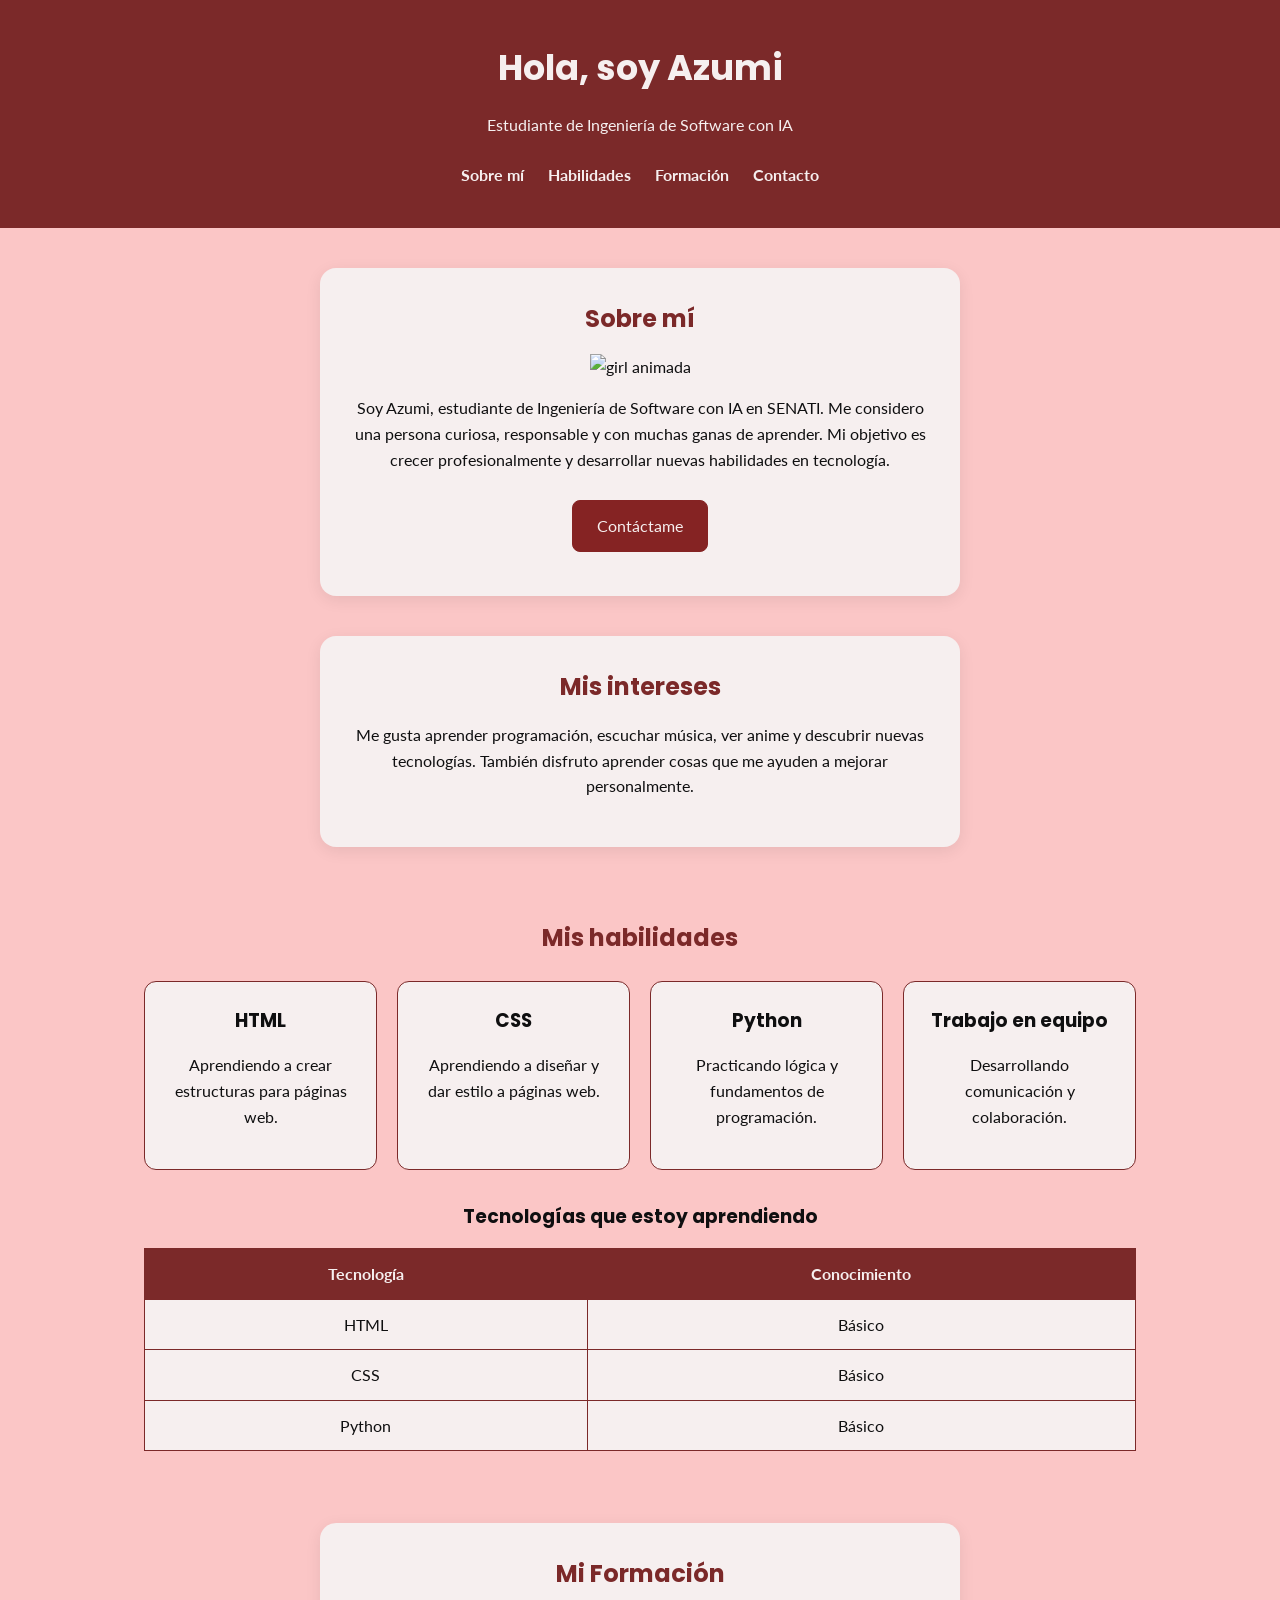
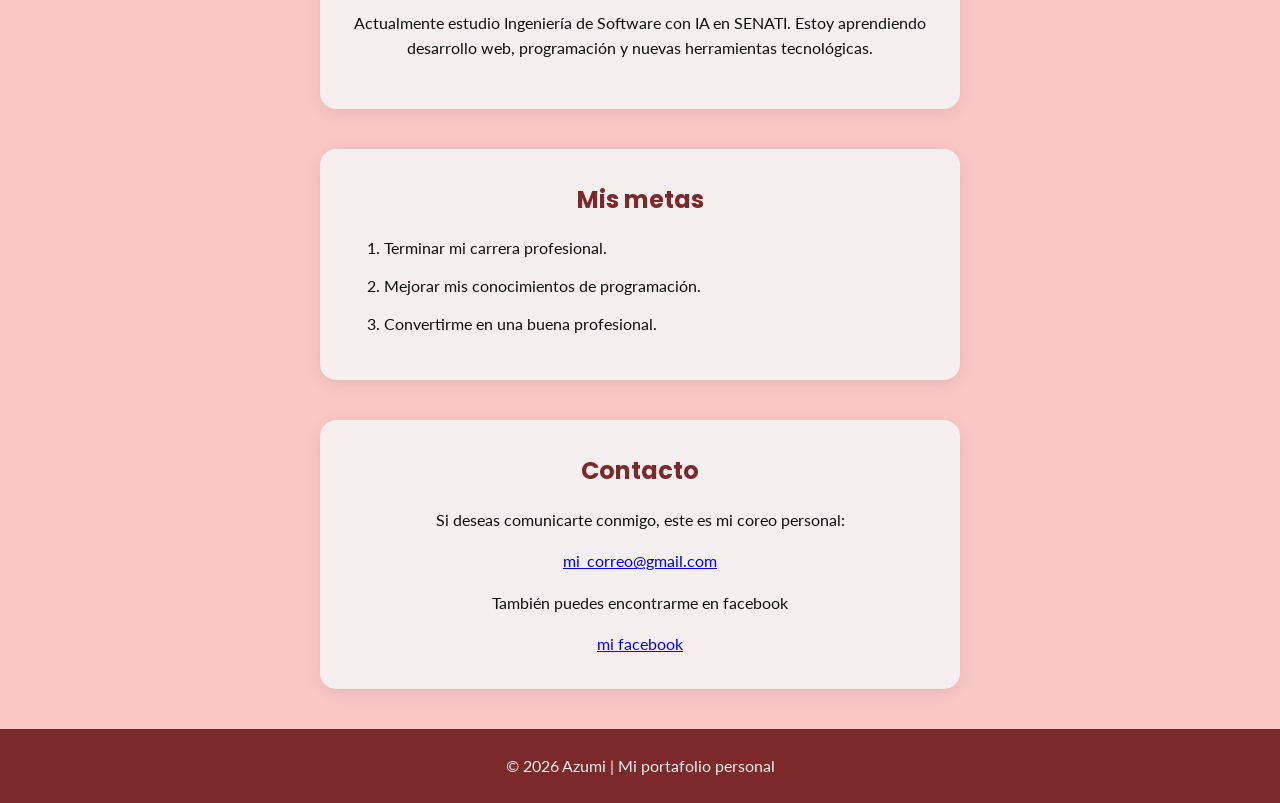
==== index.html @ a6e8db1d "prueba" ====
<!DOCTYPE html>
<html lang="es">
<head>
    <meta charset="UTF-8">
    <meta name="viewport" content="width=device-width, initial-scale=1.0">
    <meta name="description" content="Portafolio personal de Azumi">
    <title>Portafolio de Azumi</title>

    <link rel="preconnect" href="https://fonts.googleapis.com">
    <link rel="preconnect" href="https://fonts.gstatic.com" crossorigin>
    <link href="https://fonts.googleapis.com/css2?family=Poppins:wght@400;500;600;700&family=Lato:wght@400;700&display=swap" rel="stylesheet">

    <link rel="stylesheet" href="estilo.css">
</head>

<body>

    <header class="cabecera">
        <h1>Hola, soy Azumi</h1>
        <p>Estudiante de Ingeniería de Software con IA</p>

        <nav class="menu">
            <a href="#sobre-mi">Sobre mí</a>
            <a href="#habilidades">Habilidades</a>
            <a href="#formacion">Formación</a>
            <a href="#contacto">Contacto</a>
        </nav>
    </header>

    <main>

        <section class="tarjeta" id="sobre-mi">
            <h2>Sobre mí</h2>

            <img class="imagen representativa" src="https://stickershop.line-scdn.net/stickershop/v1/product/1410410/LINEStorePC/main.png?v=1" alt="girl animada">

            <p>
                Soy Azumi, estudiante de Ingeniería de Software con IA
                en SENATI. Me considero una persona curiosa,
                responsable y con muchas ganas de aprender.
                Mi objetivo es crecer profesionalmente y desarrollar
                nuevas habilidades en tecnología.
            </p>

            <a class="boton" href="#contacto">Contáctame</a>
        </section>

        <section class="tarjeta">
            <h2>Mis intereses</h2>

            <p>
                Me gusta aprender programación, escuchar música,
                ver anime y descubrir nuevas tecnologías.
                También disfruto aprender cosas que me ayuden
                a mejorar personalmente.
            </p>
        </section>

        <section class="seccion" id="habilidades">
            <h2>Mis habilidades</h2>

            <div class="contenedor-tarjetas">

                <article class="tarjeta-servicio">
                    <h3>HTML</h3>
                    <p>Aprendiendo a crear estructuras para páginas web.</p>
                </article>

                <article class="tarjeta-servicio">
                    <h3>CSS</h3>
                    <p>Aprendiendo a diseñar y dar estilo a páginas web.</p>
                </article>

                <article class="tarjeta-servicio">
                    <h3>Python</h3>
                    <p>Practicando lógica y fundamentos de programación.</p>
                </article>

                <article class="tarjeta-servicio">
                    <h3>Trabajo en equipo</h3>
                    <p>Desarrollando comunicación y colaboración.</p>
                </article>

            </div>

            <h3 class="subtitulo">Tecnologías que estoy aprendiendo</h3>

            <table>
                <thead>
                    <tr>
                        <th>Tecnología</th>
                        <th>Conocimiento</th>
                    </tr>
                </thead>
                <tbody>
                    <tr>
                        <td>HTML</td>
                        <td>Básico</td>
                    </tr>
                    <tr>
                        <td>CSS</td>
                        <td>Básico</td>
                    </tr>
                    <tr>
                        <td>Python</td>
                        <td>Básico</td>
                    </tr>
                </tbody>
            </table>
        </section>

        <section class="tarjeta" id="formacion">
            <h2>Mi Formación</h2>

            <p>
                Actualmente estudio Ingeniería de Software con IA
                en SENATI. Estoy aprendiendo desarrollo web,
                programación y nuevas herramientas tecnológicas.
            </p>
        </section>

        <section class="tarjeta" id="metas">
            <h2>Mis metas</h2>

            <ol>
                <li>Terminar mi carrera profesional.</li>
                <li>Mejorar mis conocimientos de programación.</li>
                <li>Convertirme en una buena profesional.</li>
            </ol>
        </section>

        <section class="tarjeta" id="contacto">
            <h2>Contacto</h2>

            <p>Si deseas comunicarte conmigo, este es mi coreo personal:</p>

             <a href="mailto:azumimalquitamayo2@gmail.com">mi_correo@gmail.com

              </a> 
             <p>También puedes encontrarme en facebook</p>

              <a href="https://www.facebook.com/">mi facebook
    
             </a>

        </section>

    </main>

    <footer class="pie">
        <p>© 2026 Azumi | Mi portafolio personal</p>
    </footer>

</body>
</html>
---- estilo.css ----
/* 1. VARIABLES DE COLORES */

/*
   :root permite guardar valores que podemos reutilizar
   en diferentes partes de nuestro CSS.

   --nombre: valor;
   Para utilizar una variable escribimos var(--nombre).
*/

:root {
    --primario: #7b2929;  /* Color principal: gris oscuro */
    --fondo: #fbc6c6;     /* Color de fondo de la página */
    --texto: #0f0f10;     /* Color de los textos */
    --acento: #852323;    /* Color para destacar elementos */
    --superficie: #f6efef; /* Color blanco de las tarjetas */
}


/* 2. REINICIO Y ESTILOS GENERALES*/

/*
   El asterisco (*) selecciona TODOS los elementos.

   box-sizing: border-box:
   Hace que el padding y el borde estén incluidos
   dentro del tamaño total del elemento.

   margin: 0:
   Elimina los márgenes que vienen por defecto.

   padding: 0:
   Elimina los espacios internos que vienen por defecto.
*/

* {
    box-sizing: border-box;
    margin: 0;
    padding: 0;
}


/* Configuración general de la página */

html {
    scroll-behavior: smooth;
    /* Hace que el desplazamiento entre secciones sea suave */
}

body {
    font-family: 'Lato', sans-serif;
    /* Tipo de letra principal */

    background-color: var(--fondo);
    /* Utilizamos nuestra variable de fondo */

    color: var(--texto);
    /* Color general de los textos */

    font-size: 1rem;
    /* Tamaño de letra base */

    line-height: 1.6;
    /* Espacio entre las líneas de texto */
}


/* Configuración de los títulos */

h1, h2, h3 {
    font-family: 'Poppins', sans-serif;
    /* Aplicamos otra tipografía a los títulos */
}

h2 {
    color: var(--primario);
    margin-bottom: 1rem;
    /* Separamos el título del contenido inferior */
}

p {
    margin: 1rem 0;
    /* Espacio arriba y abajo de cada párrafo */
}


/* 3. CABECERA Y MENÚ DE NAVEGACIÓN */

/*
   .cabecera selecciona los elementos que tengan
   class="cabecera".

   El punto (.) indica que estamos seleccionando
   una clase.
*/

.cabecera {
    background-color: var(--primario);
    /* Fondo oscuro */

    color: var(--superficie);
    /* Letras blancas */

    padding: 2.5rem 1.5rem;
    /* Espacio interno: arriba/abajo y lados */

    text-align: center;
    /* Centra el texto */
}

.cabecera h1 {
    font-size: 2.2rem;
    /* Aumenta el tamaño del título principal */
}


/* Menú de navegación */

.menu {
    display: flex;
    /* Activa Flexbox para organizar los enlaces */

    justify-content: center;
    /* Centra los elementos horizontalmente */

    flex-wrap: wrap;
    /* Permite que los enlaces bajen de línea
       si no hay suficiente espacio */

    gap: 1.5rem;
    /* Espacio entre los enlaces */

    margin-top: 1.5rem;
    /* Separación respecto al título */
}

.menu a {
    color: var(--superficie);
    /* Color blanco para los enlaces */

    text-decoration: none;
    /* Quita el subrayado */

    font-weight: 700;
    /* Hace que la letra sea más gruesa */

    transition: color 0.3s ease;
    /* Suaviza el cambio de color */
}


/* :hover se activa cuando colocamos el cursor
   encima de un elemento */

.menu a:hover {
    color: #F2A6B0;
    /* El enlace cambia a un tono rosado */
}


/* 4. TARJETAS Y SECCIONES */

/*
   max-width: limita el ancho máximo.
   margin: auto: centra horizontalmente.
   padding: crea espacio interno.
   border-radius: redondea las esquinas.
*/

.tarjeta {
    max-width: 40rem;
    margin: 2.5rem auto;
    padding: 2rem;

    background-color: var(--superficie);

    border-radius: 1rem;

    text-align: center;

    box-shadow: 0 0.25rem 1rem rgba(0, 0, 0, 0.08);
    /* Agrega una sombra suave */
}


/* Sección que contiene las habilidades */

.seccion {
    max-width: 65rem;
    margin: 3rem auto;
    padding: 1.5rem;
    text-align: center;
}


/* Fotografía personal */

.foto {
    width: 12.5rem;
    /* Ancho de la imagen */

    height: 12.5rem;
    /* Alto de la imagen */

    border-radius: 50%;
    /* Convierte la imagen en un círculo */

    border: 0.25rem solid var(--acento);
    /* Borde de color vino */

    object-fit: cover;
    /* Evita que la imagen se deforme */

    transition: transform 0.4s ease;
    /* Prepara una animación suave */
}


/* Efecto al colocar el cursor sobre la fotografía */

.foto:hover {
    transform: scale(1.05);
    /* Aumenta ligeramente el tamaño: 1.05 = 105% */
}


/* 5. TARJETAS DE HABILIDADES */

/* Contenedor de las cuatro tarjetas */

.contenedor-tarjetas {
    display: flex;
    /* Coloca las tarjetas usando Flexbox */

    justify-content: center;
    /* Centra las tarjetas */

    flex-wrap: wrap;
    /* Permite que se acomoden en varias filas */

    gap: 1.25rem;
    /* Espacio entre las tarjetas */

    margin-top: 1.5rem;
}


/* Diseño individual de cada tarjeta */

.tarjeta-servicio {
    flex: 1 1 13rem;
    /* Permite que las tarjetas crezcan y se adapten */

    padding: 1.5rem;

    background-color: var(--superficie);

    border: 0.1rem solid var(--primario);
    /* Agrega un borde oscuro */

    border-radius: 0.75rem;
    /* Redondea las esquinas */

    transition: transform 0.3s ease, box-shadow 0.3s ease;
    /* Anima el movimiento y la sombra */
}


/* Efecto cuando pasamos el cursor sobre una tarjeta */

.tarjeta-servicio:hover {
    transform: translateY(-0.4rem);
    /* Mueve la tarjeta un poco hacia arriba */

    box-shadow: 0 0.4rem 1rem rgba(0, 0, 0, 0.12);
    /* Aumenta la sombra */
}


/* Subtítulo de las habilidades */

.subtitulo {
    margin: 2rem 0 1rem;
}


/* 6. TABLA Y LISTA DE METAS */


/* Tabla de tecnologías */

table {
    width: 100%;
    /* Ocupa todo el ancho disponible */

    margin-top: 1rem;

    border-collapse: collapse;
    /* Une los bordes de las celdas */

    background-color: var(--superficie);
}


/* Celdas y encabezados */

th, td {
    padding: 0.75rem;
    /* Espacio interno */

    border: 0.1rem solid var(--primario);
    /* Bordes de las celdas */

    text-align: center;
    /* Centra el contenido */
}


/* Encabezado de la tabla */

th {
    background-color: var(--primario);
    color: var(--superficie);
}


/* Lista ordenada de metas */

ol {
    text-align: left;
    /* Alinea el texto a la izquierda */

    padding-left: 2rem;
    /* Separa los números del borde */
}

ol li {
    margin: 0.75rem 0;
    /* Separa cada meta */
}


/* 7. BOTONES Y FORMULARIO */


/* Diseño general de los botones */

.boton {
    display: inline-block;
    /* Permite aplicar dimensiones y espacios */

    padding: 0.75rem 1.5rem;

    margin: 0.75rem;

    border: 0.1rem solid var(--acento);

    border-radius: 0.5rem;

    background-color: var(--acento);

    color: var(--superficie);

    text-decoration: none;
    /* Quita el subrayado de los enlaces */

    font: inherit;
    /* Hereda el tipo y tamaño de letra */

    cursor: pointer;
    /* Cambia el cursor a una mano */

    transition: background-color 0.3s ease;
    /* Suaviza el cambio de fondo */
}


/* Efecto al pasar el cursor por el botón */

.boton:hover {
    background-color: var(--primario);
}


/* Organización del formulario */

form {
    display: flex;
    /* Activa Flexbox */

    flex-direction: column;
    /* Coloca los campos uno debajo de otro */

    gap: 0.75rem;
    /* Espacio entre los campos */

    text-align: left;
}


/* Campos para escribir y seleccionar */

input, select {
    width: 100%;
    /* Ocupan todo el ancho del formulario */

    padding: 0.75rem;

    border: 0.1rem solid var(--primario);

    border-radius: 0.4rem;

    font: inherit;
}


/*8. PIE DE PÁGINA*/

.pie {
    background-color: var(--primario);

    color: var(--superficie);

    text-align: center;

    padding: 1.5rem;
}

.pie p {
    margin: 0;
    /* Quitamos el margen del párrafo */
}


/* 9. ADAPTACIÓN PARA CELULARES */

/*
   @media permite cambiar los estilos según
   el tamaño de la pantalla.

   max-width: 40rem significa que estos estilos
   se aplican cuando la pantalla mide 40rem o menos.
*/

@media (max-width: 40rem) {

    .tarjeta {
        margin: 1.5rem 1rem;
        /* Reducimos los márgenes en pantallas pequeñas */
    }

    .menu {
        gap: 0.75rem;
        /* Acercamos los enlaces del menú */
    }

    .cabecera h1 {
        font-size: 1.7rem;
        /* Reducimos el título para celulares */
    }
}
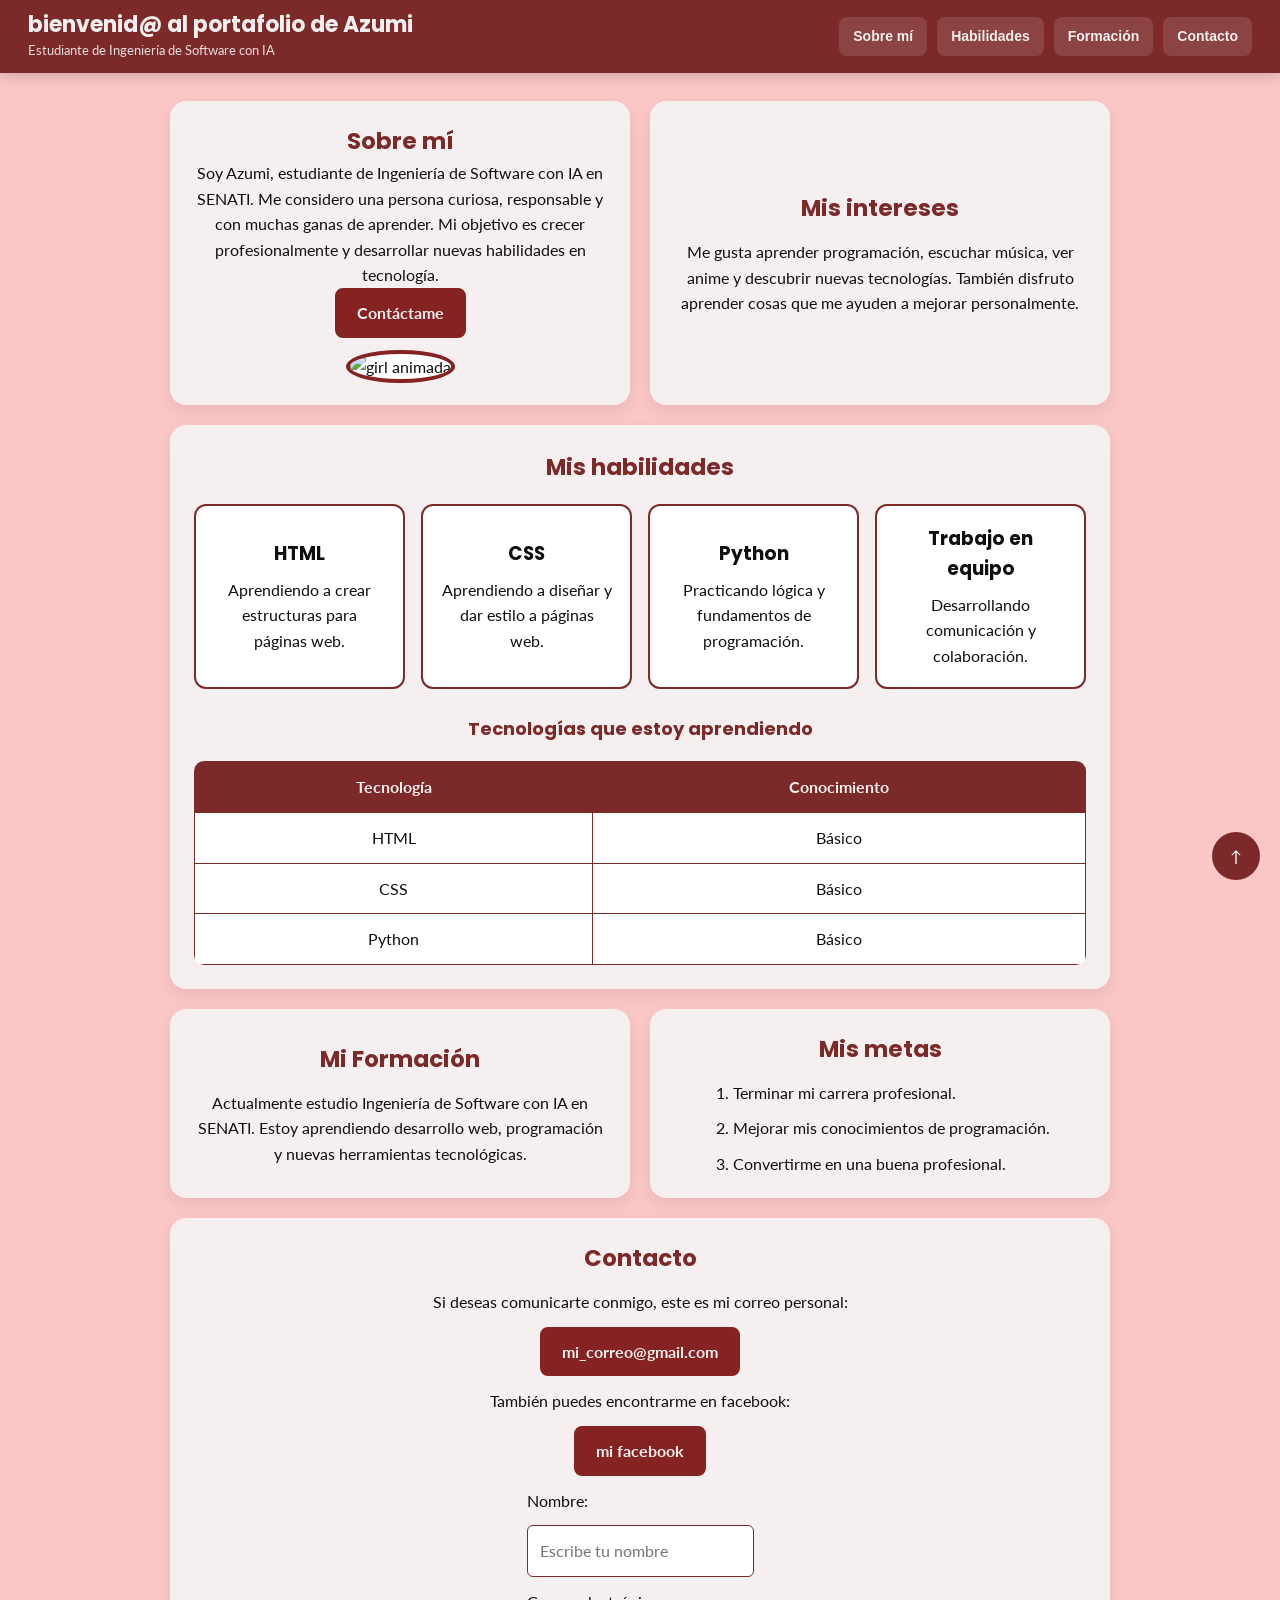
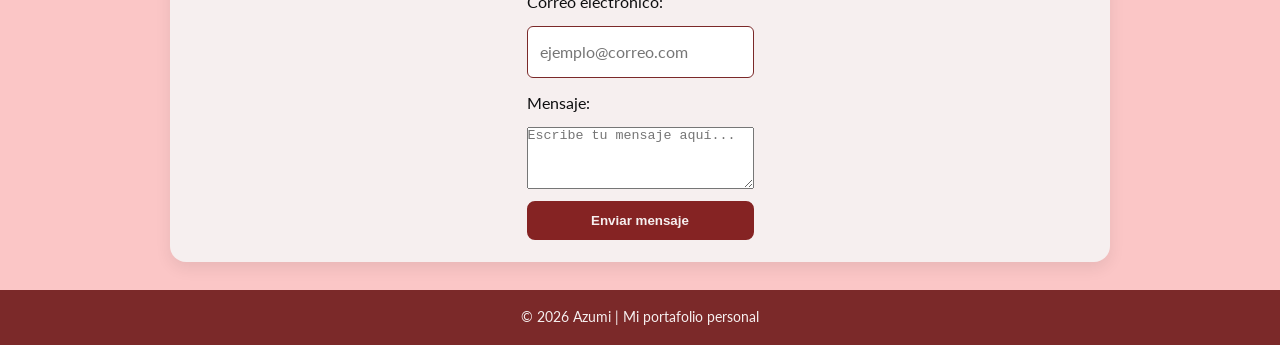
==== commit 99e151f3: "mejora en html" ====
--- a/index.html
+++ b/index.html
@@ -17,7 +17,7 @@
 <body>
 
     <header class="cabecera">
-        <h1>Hola, soy Azumi</h1>
+        <h1>bienvenid@ al portafolio de Azumi</h1>
         <p>Estudiante de Ingeniería de Software con IA</p>
 
         <nav class="menu">
@@ -30,21 +30,24 @@
 
     <main>
 
-        <section class="tarjeta" id="sobre-mi">
-            <h2>Sobre mí</h2>
+        <section class="tarjeta hero-sobre-mi" id="sobre-mi">
+            <div class="hero-texto">
+                <h2>Sobre mí</h2>
+                <p>
+                    Soy Azumi, estudiante de Ingeniería de Software con IA
+                    en SENATI. Me considero una persona curiosa,
+                    responsable y con muchas ganas de aprender.
+                    Mi objetivo es crecer profesionalmente y desarrollar
+                    nuevas habilidades en tecnología.
+                </p>
+                <a class="boton" href="#contacto">Contáctame</a>
+            </div>
 
-            <img class="imagen representativa" src="https://stickershop.line-scdn.net/stickershop/v1/product/1410410/LINEStorePC/main.png?v=1" alt="girl animada">
+            <div class="hero-imagen">
+                <img class="imagen representativa" src="https://stickershop.line-scdn.net/stickershop/v1/product/1410410/LINEStorePC/main.png?v=1" alt="girl animada">
+            </div>
+        </section>
 
-            <p>
-                Soy Azumi, estudiante de Ingeniería de Software con IA
-                en SENATI. Me considero una persona curiosa,
-                responsable y con muchas ganas de aprender.
-                Mi objetivo es crecer profesionalmente y desarrollar
-                nuevas habilidades en tecnología.
-            </p>
-
-            <a class="boton" href="#contacto">Contáctame</a>
-        </section>
 
         <section class="tarjeta">
             <h2>Mis intereses</h2>
@@ -133,17 +136,24 @@
         <section class="tarjeta" id="contacto">
             <h2>Contacto</h2>
 
-            <p>Si deseas comunicarte conmigo, este es mi coreo personal:</p>
+            <p>Si deseas comunicarte conmigo, este es mi correo personal:</p>
+            <a class="enlace-contacto" href="mailto:azumimalquitamayo2@gmail.com">mi_correo@gmail.com</a>
 
-             <a href="mailto:azumimalquitamayo2@gmail.com">mi_correo@gmail.com
+            <p>También puedes encontrarme en facebook:</p>
+            <a class="enlace-contacto" href="https://www.facebook.com/">mi facebook</a>
 
-              </a> 
-             <p>También puedes encontrarme en facebook</p>
+            <form action="#" method="post">
+                <label for="nombre">Nombre:</label>
+                <input type="text" id="nombre" name="nombre" placeholder="Escribe tu nombre" required>
 
-              <a href="https://www.facebook.com/">mi facebook
-    
-             </a>
+                <label for="correo">Correo electrónico:</label>
+                <input type="email" id="correo" name="correo" placeholder="ejemplo@correo.com" required>
 
+                <label for="mensaje">Mensaje:</label>
+                <textarea id="mensaje" name="mensaje" rows="4" placeholder="Escribe tu mensaje aquí..." required></textarea>
+
+                <button class="boton" type="submit">Enviar mensaje</button>
+            </form>
         </section>
 
     </main>
@@ -151,6 +161,7 @@
     <footer class="pie">
         <p>© 2026 Azumi | Mi portafolio personal</p>
     </footer>
+<a href="#" class="volver-arriba" aria-label="Volver arriba">↑</a>
 
 </body>
 </html>
--- a/estilo.css
+++ b/estilo.css
@@ -1,462 +1,356 @@
-
-/* 1. VARIABLES DE COLORES */
-
-/*
-   :root permite guardar valores que podemos reutilizar
-   en diferentes partes de nuestro CSS.
-
-   --nombre: valor;
-   Para utilizar una variable escribimos var(--nombre).
-*/
-
+/* 1. VARIABLES DE COLOR */
+/* Guardamos la paleta de colores en :root para reutilizarlos con var() */
 :root {
-    --primario: #7b2929;  /* Color principal: gris oscuro */
-    --fondo: #fbc6c6;     /* Color de fondo de la página */
-    --texto: #0f0f10;     /* Color de los textos */
-    --acento: #852323;    /* Color para destacar elementos */
-    --superficie: #f6efef; /* Color blanco de las tarjetas */
-}
-
-
-/* 2. REINICIO Y ESTILOS GENERALES*/
-
-/*
-   El asterisco (*) selecciona TODOS los elementos.
-
-   box-sizing: border-box:
-   Hace que el padding y el borde estén incluidos
-   dentro del tamaño total del elemento.
-
-   margin: 0:
-   Elimina los márgenes que vienen por defecto.
-
-   padding: 0:
-   Elimina los espacios internos que vienen por defecto.
-*/
-
+    --primario: #7b2929;   /* Color vino oscuro para cabecera, títulos y bordes */
+    --fondo: #fbc6c6;      /* Color rosado suave para el fondo de la página */
+    --texto: #0f0f10;      /* Color oscuro para que el texto sea fácil de leer */
+    --acento: #852323;     /* Color para destacar botones y bordes de imagen */
+    --superficie: #f6efef; /* Color claro para el fondo de las tarjetas */
+    --hover: #f2a6b0;      /* Color rosado claro al pasar el cursor en el menú */
+}
+
+
+/* 2. REINICIO Y ESTILOS GENERALES */
+/* Quitamos márgenes por defecto y hacemos que el padding no agrande las cajas */
 * {
     box-sizing: border-box;
     margin: 0;
     padding: 0;
 }
 
-
-/* Configuración general de la página */
-
+/* Desplazamiento suave cuando hacemos clic en los botones del menú */
 html {
     scroll-behavior: smooth;
-    /* Hace que el desplazamiento entre secciones sea suave */
-}
-
+}
+
+/* Usamos Flexbox en columna para organizar toda la página de arriba a abajo */
 body {
+    display: flex;
+    flex-direction: column;
+    min-height: 100vh;
     font-family: 'Lato', sans-serif;
-    /* Tipo de letra principal */
-
     background-color: var(--fondo);
-    /* Utilizamos nuestra variable de fondo */
-
     color: var(--texto);
-    /* Color general de los textos */
-
-    font-size: 1rem;
-    /* Tamaño de letra base */
-
+    font-size: 16px;
     line-height: 1.6;
-    /* Espacio entre las líneas de texto */
-}
-
-
-/* Configuración de los títulos */
-
+}
+
+/* Fuente especial para todos los títulos */
 h1, h2, h3 {
     font-family: 'Poppins', sans-serif;
-    /* Aplicamos otra tipografía a los títulos */
 }
 
 h2 {
     color: var(--primario);
-    margin-bottom: 1rem;
-    /* Separamos el título del contenido inferior */
-}
-
-p {
-    margin: 1rem 0;
-    /* Espacio arriba y abajo de cada párrafo */
+    font-size: 23px;
 }
 
 
 /* 3. CABECERA Y MENÚ DE NAVEGACIÓN */
-
-/*
-   .cabecera selecciona los elementos que tengan
-   class="cabecera".
-
-   El punto (.) indica que estamos seleccionando
-   una clase.
-*/
-
+/* Usamos CSS Grid de 2 columnas: título a la izquierda y botones a la derecha */
 .cabecera {
+    display: grid;
+    grid-template-columns: 1fr auto;
+    align-items: center;
+    column-gap: 20px;
     background-color: var(--primario);
-    /* Fondo oscuro */
-
-    color: var(--superficie);
-    /* Letras blancas */
-
-    padding: 2.5rem 1.5rem;
-    /* Espacio interno: arriba/abajo y lados */
-
+    color: var(--superficie);
+    padding: 12px 28px; /* Tamaño compacto para que no ocupe tanta pantalla */
+    position: sticky;
+    top: 0;
+    z-index: 100;
+    box-shadow: 0 4px 12px rgba(0, 0, 0, 0.15);
+}
+
+/* Título ubicado en la primera columna y primera fila */
+.cabecera h1 {
+    grid-column: 1;
+    grid-row: 1;
+    font-size: 22px;
+    line-height: 1.2;
+}
+
+/* Subtítulo debajo del título principal, en la izquierda */
+.cabecera p {
+    grid-column: 1;
+    grid-row: 2;
+    font-size: 13px;
+    margin-top: 2px;
+    opacity: 0.9;
+}
+
+/* Menú a la derecha usando Flexbox para poner los botones en fila */
+.menu {
+    grid-column: 2;
+    grid-row: 1 / 3;
+    display: flex;
+    align-items: center;
+    justify-content: flex-end;
+    flex-wrap: wrap;
+    gap: 10px;
+}
+
+/* Estilo de botón para cada enlace de la barra de navegación */
+.menu a {
+    color: var(--superficie);
+    background-color: rgba(255, 255, 255, 0.12);
+    padding: 8px 14px;
+    border-radius: 8px;
+    text-decoration: none;
+    font-size: 14px;
+    font-weight: 600;
+    transition: background-color 0.3s ease, transform 0.2s ease;
+}
+
+/* Efecto cuando pasamos el mouse por encima de los botones del menú */
+.menu a:hover {
+    background-color: var(--hover);
+    color: var(--primario);
+    transform: translateY(-2px);
+}
+
+
+/* 4. CONTENEDOR PRINCIPAL (GRID) */
+/* Organizamos las secciones en una cuadrícula (Grid) de 2 columnas iguales.
+   Así "Sobre mí" queda a la izquierda y "Mis intereses" a la derecha,
+   eliminando los espacios vacíos en la página */
+main {
+    flex: 1;
+    display: grid;
+    grid-template-columns: repeat(2, 1fr);
+    gap: 20px;
+    width: 100%;
+    max-width: 980px;
+    margin: 28px auto;
+    padding: 0 20px;
+}
+
+/* Habilidades y Contacto ocupan las 2 columnas completas (de extremo a extremo) */
+.seccion,
+#contacto {
+    grid-column: 1 / -1;
+}
+
+
+/* 5. TARJETAS Y SECCIONES (FLEXBOX) */
+/* Cada tarjeta usa Flexbox para centrar y ordenar su contenido sin dejar tanto espacio en blanco */
+.tarjeta {
+    display: flex;
+    flex-direction: column;
+    align-items: center;
+    justify-content: center;
+    gap: 12px;
+    width: 100%;
+    padding: 22px 24px;
+    background-color: var(--superficie);
+    border-radius: 16px;
     text-align: center;
-    /* Centra el texto */
-}
-
-.cabecera h1 {
-    font-size: 2.2rem;
-    /* Aumenta el tamaño del título principal */
-}
-
-
-/* Menú de navegación */
-
-.menu {
-    display: flex;
-    /* Activa Flexbox para organizar los enlaces */
-
+    box-shadow: 0 6px 16px rgba(0, 0, 0, 0.08);
+    transition: transform 0.3s ease, box-shadow 0.3s ease;
+}
+
+/* Efecto de elevación suave al pasar el cursor sobre una tarjeta */
+.tarjeta:hover {
+    transform: translateY(-4px);
+    box-shadow: 0 10px 22px rgba(0, 0, 0, 0.12);
+}
+
+/* Los párrafos ocupan todo el ancho de su tarjeta para no dejar bordes vacíos */
+.tarjeta p {
+    width: 100%;
+}
+
+/* Imagen circular de perfil con borde color vino */
+.foto,
+.imagen {
+    width: 145px;
+    height: 145px;
+    border-radius: 50%;
+    border: 4px solid var(--acento);
+    object-fit: cover;
+    background-color: #ffffff;
+    transition: transform 0.4s ease;
+}
+
+/* Efecto zoom suave al pasar el cursor sobre la imagen */
+.foto:hover,
+.imagen:hover {
+    transform: scale(1.05);
+}
+
+
+/* 6. SECCIÓN DE HABILIDADES (FLEXBOX Y GRID) */
+/* Contenedor general de la sección de habilidades */
+.seccion {
+    display: flex;
+    flex-direction: column;
+    gap: 18px;
+    padding: 24px;
+    background-color: var(--superficie);
+    border-radius: 16px;
+    text-align: center;
+    box-shadow: 0 6px 16px rgba(0, 0, 0, 0.08);
+}
+
+/* Grid adaptable que acomoda las 4 tarjetas de habilidades automáticamente en columnas */
+.contenedor-tarjetas {
+    display: grid;
+    grid-template-columns: repeat(auto-fit, minmax(190px, 1fr));
+    gap: 16px;
+}
+
+/* Diseño de cada tarjeta individual de habilidad usando Flexbox */
+.tarjeta-servicio {
+    display: flex;
+    flex-direction: column;
     justify-content: center;
-    /* Centra los elementos horizontalmente */
-
-    flex-wrap: wrap;
-    /* Permite que los enlaces bajen de línea
-       si no hay suficiente espacio */
-
-    gap: 1.5rem;
-    /* Espacio entre los enlaces */
-
-    margin-top: 1.5rem;
-    /* Separación respecto al título */
-}
-
-.menu a {
-    color: var(--superficie);
-    /* Color blanco para los enlaces */
-
-    text-decoration: none;
-    /* Quita el subrayado */
-
-    font-weight: 700;
-    /* Hace que la letra sea más gruesa */
-
-    transition: color 0.3s ease;
-    /* Suaviza el cambio de color */
-}
-
-
-/* :hover se activa cuando colocamos el cursor
-   encima de un elemento */
-
-.menu a:hover {
-    color: #F2A6B0;
-    /* El enlace cambia a un tono rosado */
-}
-
-
-/* 4. TARJETAS Y SECCIONES */
-
-/*
-   max-width: limita el ancho máximo.
-   margin: auto: centra horizontalmente.
-   padding: crea espacio interno.
-   border-radius: redondea las esquinas.
-*/
-
-.tarjeta {
-    max-width: 40rem;
-    margin: 2.5rem auto;
-    padding: 2rem;
-
-    background-color: var(--superficie);
-
-    border-radius: 1rem;
-
+    gap: 8px;
+    padding: 18px;
+    background-color: #ffffff;
+    border: 2px solid var(--primario);
+    border-radius: 12px;
+    transition: transform 0.3s ease, box-shadow 0.3s ease;
+}
+
+.tarjeta-servicio:hover {
+    transform: translateY(-4px);
+    box-shadow: 0 6px 16px rgba(0, 0, 0, 0.12);
+}
+
+/* Subtítulo antes de la tabla */
+.subtitulo {
+    margin-top: 8px;
+    font-size: 18px;
+    color: var(--primario);
+}
+
+
+/* 7. TABLA Y LISTA DE METAS */
+/* Tabla con bordes unidos y esquinas redondeadas */
+table {
+    width: 100%;
+    border-collapse: collapse;
+    background-color: #ffffff;
+    border-radius: 10px;
+    overflow: hidden;
+}
+
+/* Espaciado y bordes para las celdas de la tabla */
+th, td {
+    padding: 12px;
+    border: 1px solid var(--primario);
     text-align: center;
-
-    box-shadow: 0 0.25rem 1rem rgba(0, 0, 0, 0.08);
-    /* Agrega una sombra suave */
-}
-
-
-/* Sección que contiene las habilidades */
-
-.seccion {
-    max-width: 65rem;
-    margin: 3rem auto;
-    padding: 1.5rem;
-    text-align: center;
-}
-
-
-/* Fotografía personal */
-
-.foto {
-    width: 12.5rem;
-    /* Ancho de la imagen */
-
-    height: 12.5rem;
-    /* Alto de la imagen */
-
-    border-radius: 50%;
-    /* Convierte la imagen en un círculo */
-
-    border: 0.25rem solid var(--acento);
-    /* Borde de color vino */
-
-    object-fit: cover;
-    /* Evita que la imagen se deforme */
-
-    transition: transform 0.4s ease;
-    /* Prepara una animación suave */
-}
-
-
-/* Efecto al colocar el cursor sobre la fotografía */
-
-.foto:hover {
-    transform: scale(1.05);
-    /* Aumenta ligeramente el tamaño: 1.05 = 105% */
-}
-
-
-/* 5. TARJETAS DE HABILIDADES */
-
-/* Contenedor de las cuatro tarjetas */
-
-.contenedor-tarjetas {
-    display: flex;
-    /* Coloca las tarjetas usando Flexbox */
-
-    justify-content: center;
-    /* Centra las tarjetas */
-
-    flex-wrap: wrap;
-    /* Permite que se acomoden en varias filas */
-
-    gap: 1.25rem;
-    /* Espacio entre las tarjetas */
-
-    margin-top: 1.5rem;
-}
-
-
-/* Diseño individual de cada tarjeta */
-
-.tarjeta-servicio {
-    flex: 1 1 13rem;
-    /* Permite que las tarjetas crezcan y se adapten */
-
-    padding: 1.5rem;
-
-    background-color: var(--superficie);
-
-    border: 0.1rem solid var(--primario);
-    /* Agrega un borde oscuro */
-
-    border-radius: 0.75rem;
-    /* Redondea las esquinas */
-
-    transition: transform 0.3s ease, box-shadow 0.3s ease;
-    /* Anima el movimiento y la sombra */
-}
-
-
-/* Efecto cuando pasamos el cursor sobre una tarjeta */
-
-.tarjeta-servicio:hover {
-    transform: translateY(-0.4rem);
-    /* Mueve la tarjeta un poco hacia arriba */
-
-    box-shadow: 0 0.4rem 1rem rgba(0, 0, 0, 0.12);
-    /* Aumenta la sombra */
-}
-
-
-/* Subtítulo de las habilidades */
-
-.subtitulo {
-    margin: 2rem 0 1rem;
-}
-
-
-/* 6. TABLA Y LISTA DE METAS */
-
-
-/* Tabla de tecnologías */
-
-table {
-    width: 100%;
-    /* Ocupa todo el ancho disponible */
-
-    margin-top: 1rem;
-
-    border-collapse: collapse;
-    /* Une los bordes de las celdas */
-
-    background-color: var(--superficie);
-}
-
-
-/* Celdas y encabezados */
-
-th, td {
-    padding: 0.75rem;
-    /* Espacio interno */
-
-    border: 0.1rem solid var(--primario);
-    /* Bordes de las celdas */
-
-    text-align: center;
-    /* Centra el contenido */
-}
-
-
-/* Encabezado de la tabla */
-
+}
+
+/* Cabecera de la tabla con fondo oscuro y letra clara */
 th {
     background-color: var(--primario);
     color: var(--superficie);
 }
 
-
-/* Lista ordenada de metas */
-
+/* Lista ordenada de metas organizada en columna con Flexbox */
 ol {
+    display: flex;
+    flex-direction: column;
+    gap: 10px;
     text-align: left;
-    /* Alinea el texto a la izquierda */
-
-    padding-left: 2rem;
-    /* Separa los números del borde */
-}
-
-ol li {
-    margin: 0.75rem 0;
-    /* Separa cada meta */
-}
-
-
-/* 7. BOTONES Y FORMULARIO */
-
-
-/* Diseño general de los botones */
-
-.boton {
-    display: inline-block;
-    /* Permite aplicar dimensiones y espacios */
-
-    padding: 0.75rem 1.5rem;
-
-    margin: 0.75rem;
-
-    border: 0.1rem solid var(--acento);
-
-    border-radius: 0.5rem;
-
+    padding-left: 22px;
+}
+
+
+/* 8. BOTONES Y FORMULARIO */
+/* Botón principal y enlaces de contacto centrados con inline-flex */
+.boton,
+#contacto a {
+    display: inline-flex;
+    align-items: center;
+    justify-content: center;
+    padding: 10px 20px;
+    border: 2px solid var(--acento);
+    border-radius: 8px;
     background-color: var(--acento);
-
-    color: var(--superficie);
-
+    color: var(--superficie);
     text-decoration: none;
-    /* Quita el subrayado de los enlaces */
-
+    font-weight: 700;
+    cursor: pointer;
+    transition: background-color 0.3s ease, transform 0.2s ease;
+}
+
+.boton:hover,
+#contacto a:hover {
+    background-color: var(--primario);
+    transform: translateY(-2px);
+}
+
+/* Formulario ordenado en columna con Flexbox */
+form {
+    display: flex;
+    flex-direction: column;
+    gap: 12px;
+    text-align: left;
+}
+
+input, select {
+    width: 100%;
+    padding: 12px;
+    border: 1px solid var(--primario);
+    border-radius: 6px;
     font: inherit;
-    /* Hereda el tipo y tamaño de letra */
-
-    cursor: pointer;
-    /* Cambia el cursor a una mano */
-
-    transition: background-color 0.3s ease;
-    /* Suaviza el cambio de fondo */
-}
-
-
-/* Efecto al pasar el cursor por el botón */
-
-.boton:hover {
+}
+
+
+/* 9. PIE DE PÁGINA */
+/* Centramos el texto del footer con Flexbox */
+.pie {
+    display: flex;
+    justify-content: center;
+    align-items: center;
     background-color: var(--primario);
-}
-
-
-/* Organización del formulario */
-
-form {
-    display: flex;
-    /* Activa Flexbox */
-
-    flex-direction: column;
-    /* Coloca los campos uno debajo de otro */
-
-    gap: 0.75rem;
-    /* Espacio entre los campos */
-
-    text-align: left;
-}
-
-
-/* Campos para escribir y seleccionar */
-
-input, select {
-    width: 100%;
-    /* Ocupan todo el ancho del formulario */
-
-    padding: 0.75rem;
-
-    border: 0.1rem solid var(--primario);
-
-    border-radius: 0.4rem;
-
-    font: inherit;
-}
-
-
-/*8. PIE DE PÁGINA*/
-
-.pie {
-    background-color: var(--primario);
-
-    color: var(--superficie);
-
-    text-align: center;
-
-    padding: 1.5rem;
-}
-
-.pie p {
-    margin: 0;
-    /* Quitamos el margen del párrafo */
-}
-
-
-/* 9. ADAPTACIÓN PARA CELULARES */
-
-/*
-   @media permite cambiar los estilos según
-   el tamaño de la pantalla.
-
-   max-width: 40rem significa que estos estilos
-   se aplican cuando la pantalla mide 40rem o menos.
-*/
-
-@media (max-width: 40rem) {
-
-    .tarjeta {
-        margin: 1.5rem 1rem;
-        /* Reducimos los márgenes en pantallas pequeñas */
+    color: var(--superficie);
+    padding: 16px;
+    font-size: 14px;
+}
+
+
+/* 10. ADAPTACIÓN PARA CELULARES (RESPONSIVE) */
+/* Cuando la pantalla mide 720px o menos, pasamos las columnas a 1 sola fila */
+@media (max-width: 720px) {
+    .cabecera {
+        grid-template-columns: 1fr;
+        text-align: center;
+        padding: 14px 16px;
+        gap: 10px;
     }
 
     .menu {
-        gap: 0.75rem;
-        /* Acercamos los enlaces del menú */
+        grid-column: 1;
+        grid-row: 3;
+        justify-content: center;
+        gap: 8px;
     }
 
-    .cabecera h1 {
-        font-size: 1.7rem;
-        /* Reducimos el título para celulares */
+    main {
+        grid-template-columns: 1fr;
+        margin: 20px auto;
+        gap: 16px;
     }
-}
+
+    .tarjeta,
+    .seccion {
+        padding: 18px;
+    }
+}
+html { scroll-behavior: smooth; }
+.volver-arriba {
+position: fixed;
+right: 1.25rem;
+bottom: 1.25rem;
+width: 3rem;
+height: 3rem;
+display: grid;
+place-items: center;
+background-color: var(--primario);
+color: white;
+border-radius: 50%;
+text-decoration: none;
+}
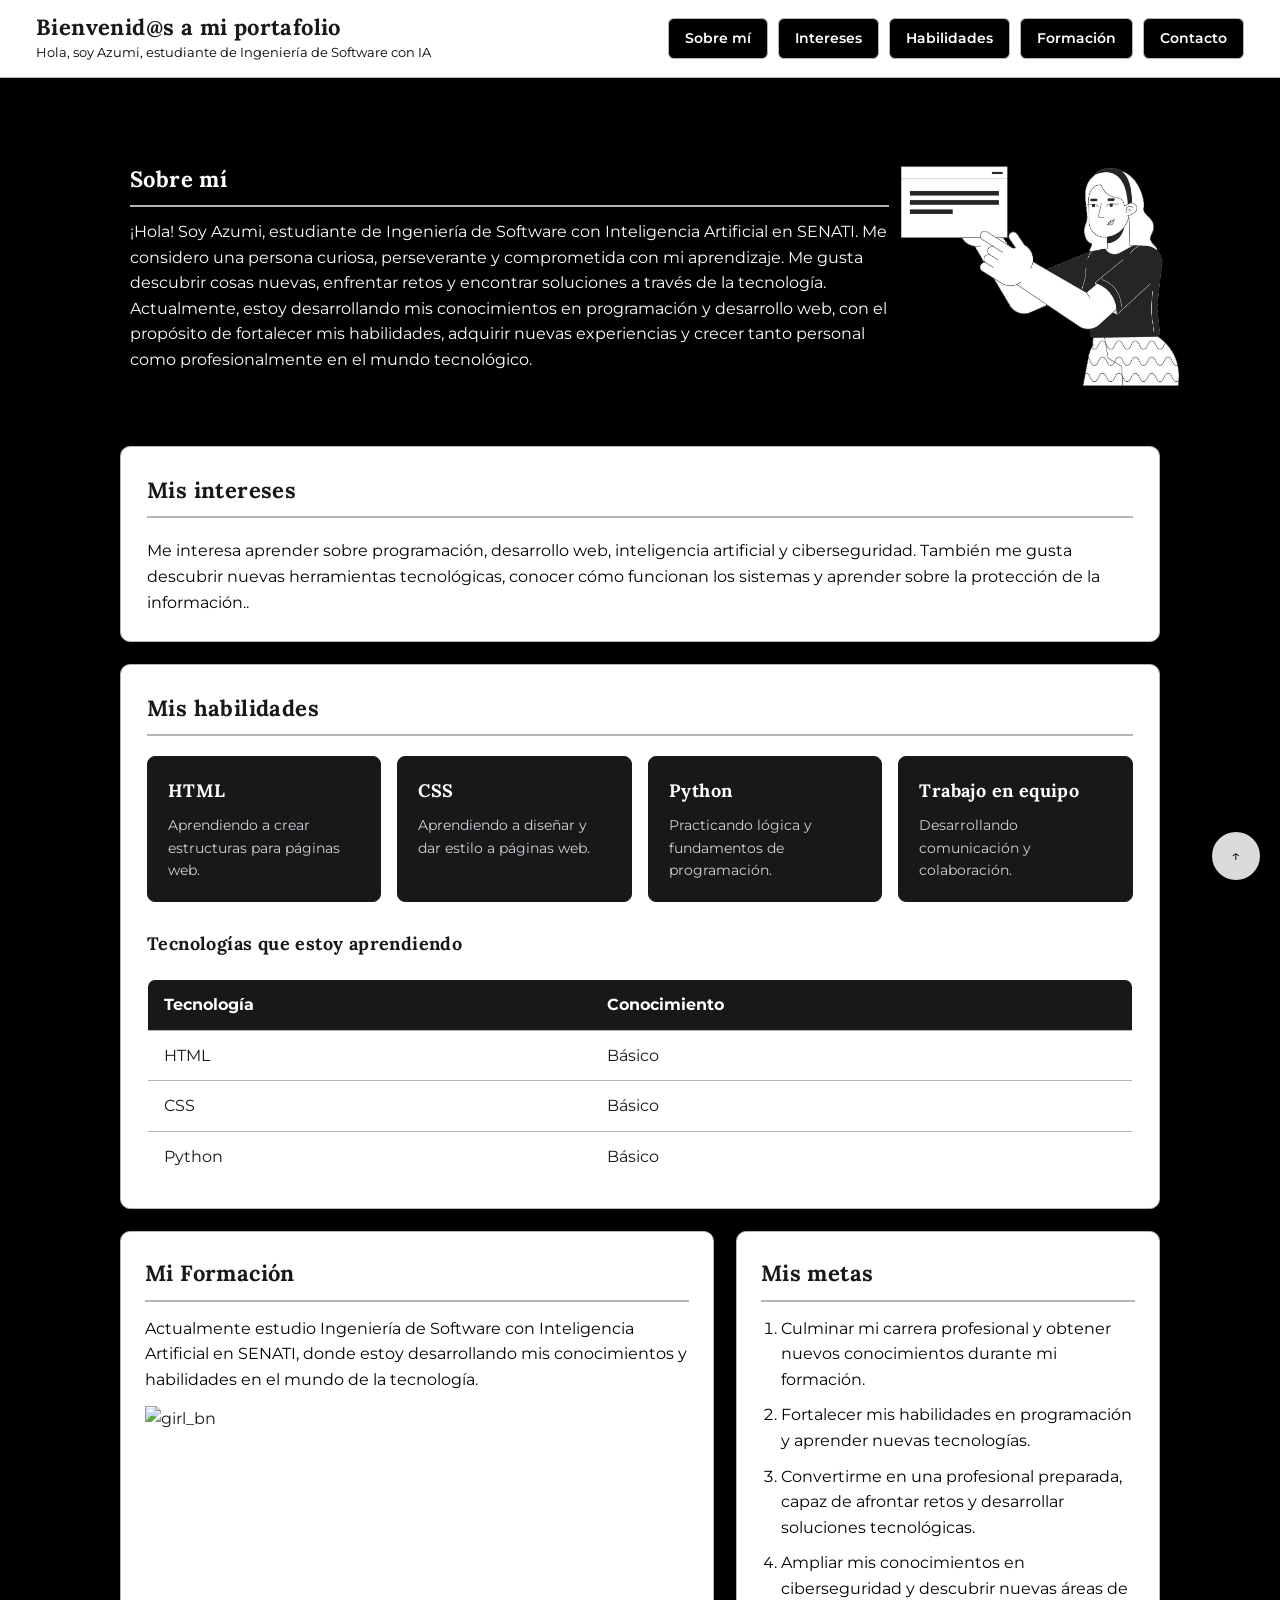
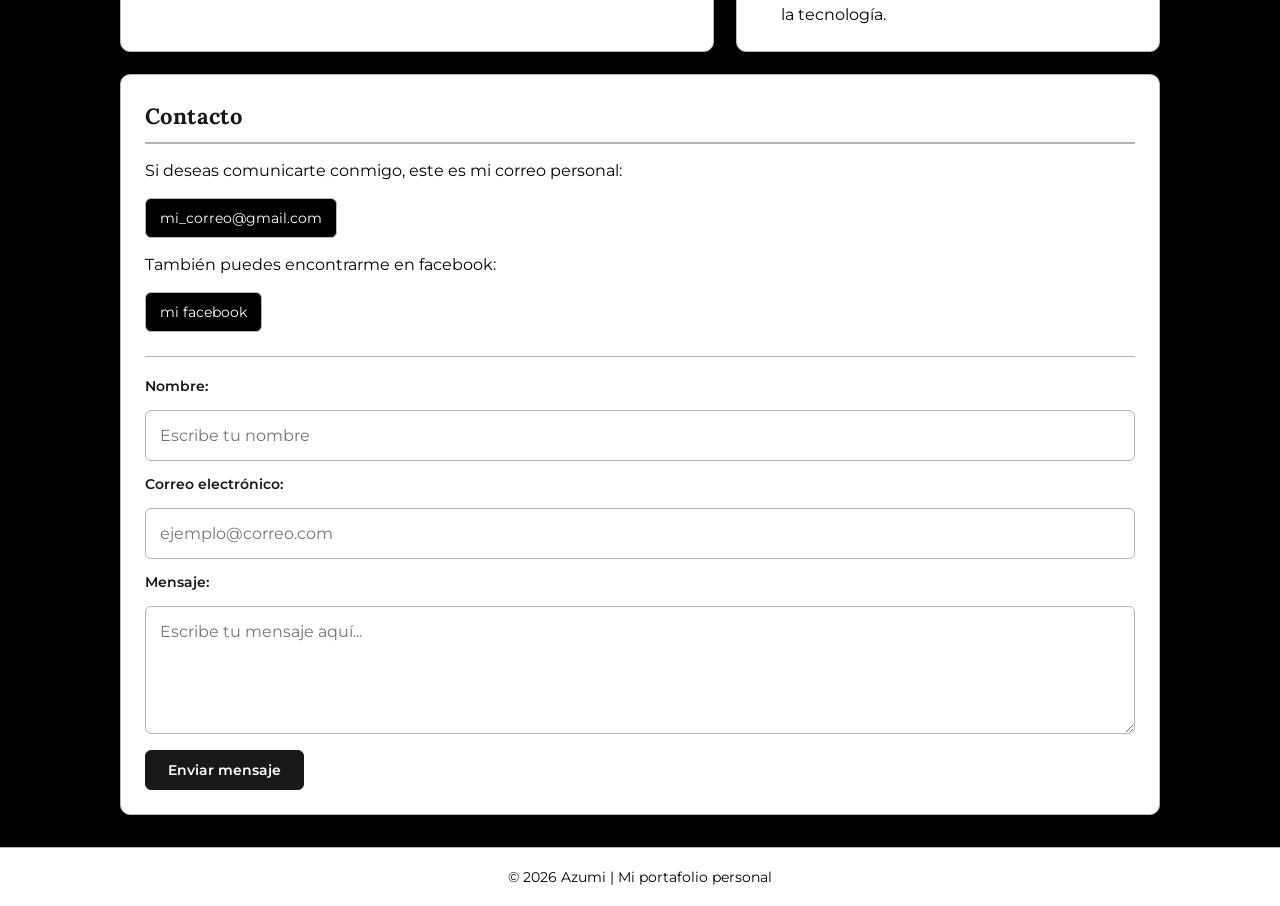
==== commit ef5370e8: "modificacion de fuente,diseño y imagenes" ====
--- a/index.html
+++ b/index.html
@@ -9,7 +9,7 @@
 
     <link rel="preconnect" href="https://fonts.googleapis.com">
     <link rel="preconnect" href="https://fonts.gstatic.com" crossorigin>
-    <link href="https://fonts.googleapis.com/css2?family=Poppins:wght@400;500;600;700&family=Lato:wght@400;700&display=swap" rel="stylesheet">
+    <link href="https://fonts.googleapis.com/css2?family=Lora:wght@400;500;600;700&family=Montserrat:wght@400;500;600;700&display=swap" rel="stylesheet">
 
     <link rel="stylesheet" href="estilo.css">
 </head>
@@ -17,11 +17,12 @@
 <body>
 
     <header class="cabecera">
-        <h1>bienvenid@ al portafolio de Azumi</h1>
-        <p>Estudiante de Ingeniería de Software con IA</p>
-
+       <h1>Bienvenid@s a mi portafolio</h1>
+       <p>Hola, soy Azumi,
+       estudiante de Ingeniería de Software con IA</p>
         <nav class="menu">
             <a href="#sobre-mi">Sobre mí</a>
+            <a href="#intereses">Intereses</a>
             <a href="#habilidades">Habilidades</a>
             <a href="#formacion">Formación</a>
             <a href="#contacto">Contacto</a>
@@ -30,36 +31,30 @@
 
     <main>
 
-        <section class="tarjeta hero-sobre-mi" id="sobre-mi">
-            <div class="hero-texto">
-                <h2>Sobre mí</h2>
-                <p>
-                    Soy Azumi, estudiante de Ingeniería de Software con IA
-                    en SENATI. Me considero una persona curiosa,
-                    responsable y con muchas ganas de aprender.
-                    Mi objetivo es crecer profesionalmente y desarrollar
-                    nuevas habilidades en tecnología.
-                </p>
-                <a class="boton" href="#contacto">Contáctame</a>
-            </div>
+        <section class="hero-sobre-mi" id="sobre-mi">
+        <div class="hero-texto">
+        <h2 class="titulo-especial">Sobre mí</h2>
+        <p class="parrafo-especial">
+            ¡Hola! Soy Azumi, estudiante de Ingeniería de Software con Inteligencia Artificial en SENATI.
+            Me considero una persona curiosa, perseverante y comprometida con mi aprendizaje. 
+            Me gusta descubrir cosas nuevas, enfrentar retos y encontrar soluciones a través de la tecnología.
+            Actualmente, estoy desarrollando mis conocimientos en programación y desarrollo web, con el propósito de fortalecer mis habilidades, adquirir nuevas experiencias y crecer tanto personal como profesionalmente en el mundo tecnológico.
+        </p>
+      </div>
 
-            <div class="hero-imagen">
-                <img class="imagen representativa" src="https://stickershop.line-scdn.net/stickershop/v1/product/1410410/LINEStorePC/main.png?v=1" alt="girl animada">
-            </div>
-        </section>
+        <div class="hero-imagen">
+        <img src="imagenes/girl_bn.png" 
+             alt="girl b/n" width="330">
+       </div>
+     </section>
 
-
-        <section class="tarjeta">
-            <h2>Mis intereses</h2>
-
-            <p>
-                Me gusta aprender programación, escuchar música,
-                ver anime y descubrir nuevas tecnologías.
-                También disfruto aprender cosas que me ayuden
-                a mejorar personalmente.
-            </p>
-        </section>
-
+     <section class="seccion" id="intereses">
+    <h2>Mis intereses</h2>
+    <p>
+        Me interesa aprender sobre programación, desarrollo web, inteligencia artificial y ciberseguridad. 
+        También me gusta descubrir nuevas herramientas tecnológicas, conocer cómo funcionan los sistemas y aprender sobre la protección de la información..
+    </p>
+      </section>
         <section class="seccion" id="habilidades">
             <h2>Mis habilidades</h2>
 
@@ -117,19 +112,20 @@
             <h2>Mi Formación</h2>
 
             <p>
-                Actualmente estudio Ingeniería de Software con IA
-                en SENATI. Estoy aprendiendo desarrollo web,
-                programación y nuevas herramientas tecnológicas.
+                Actualmente estudio Ingeniería de Software con Inteligencia Artificial en SENATI, donde estoy desarrollando mis conocimientos y habilidades en el mundo de la tecnología.
             </p>
+            <img src="https://static.vecteezy.com/system/resources/previews/056/289/479/non_2x/[base64].jpg"
+             alt="girl_bn" width="250">
         </section>
 
         <section class="tarjeta" id="metas">
             <h2>Mis metas</h2>
 
             <ol>
-                <li>Terminar mi carrera profesional.</li>
-                <li>Mejorar mis conocimientos de programación.</li>
-                <li>Convertirme en una buena profesional.</li>
+                <li>Culminar mi carrera profesional y obtener nuevos conocimientos durante mi formación.</li>
+                <li>Fortalecer mis habilidades en programación y aprender nuevas tecnologías.</li>
+                <li>Convertirme en una profesional preparada, capaz de afrontar retos y desarrollar soluciones tecnológicas.</li>
+                <li>Ampliar mis conocimientos en ciberseguridad y descubrir nuevas áreas de la tecnología.</li>
             </ol>
         </section>
 
--- a/estilo.css
+++ b/estilo.css
@@ -1,48 +1,67 @@
 /* 1. VARIABLES DE COLOR */
-/* Guardamos la paleta de colores en :root para reutilizarlos con var() */
+/* Guardamos los colores en :root para reutilizarlos con var() en todo el CSS */
 :root {
-    --primario: #7b2929;   /* Color vino oscuro para cabecera, títulos y bordes */
-    --fondo: #fbc6c6;      /* Color rosado suave para el fondo de la página */
-    --texto: #0f0f10;      /* Color oscuro para que el texto sea fácil de leer */
-    --acento: #852323;     /* Color para destacar botones y bordes de imagen */
-    --superficie: #f6efef; /* Color claro para el fondo de las tarjetas */
-    --hover: #f2a6b0;      /* Color rosado claro al pasar el cursor en el menú */
+    --blanco-puro: #ffffff;  /* Blanco puro para cabecera, tarjetas, tabla e inputs */
+    --fondo-claro: #000000;  /* Negro para el fondo general de la página */
+    --superficie: #ffffff;   /* Blanco para el fondo de las tarjetas principales */
+    --gris-borde: #b5b5b5;   /* Gris suave para bordes y líneas divisorias */
+    --gris-texto: #000000;   /* Negro para párrafos y textos secundarios */
+    --negro: #181818;        /* Negro suave para títulos, botones y tarjetas destacadas */
+    --primario: #dbdbdb;     /* Gris claro para el botón volver arriba */
 }
 
 
 /* 2. REINICIO Y ESTILOS GENERALES */
-/* Quitamos márgenes por defecto y hacemos que el padding no agrande las cajas */
+/* El asterisco (*) selecciona todos los elementos para quitar márgenes por defecto */
 * {
     box-sizing: border-box;
     margin: 0;
     padding: 0;
 }
 
-/* Desplazamiento suave cuando hacemos clic en los botones del menú */
+/* Hace que el desplazamiento al hacer clic en el menú sea suave */
 html {
     scroll-behavior: smooth;
 }
 
-/* Usamos Flexbox en columna para organizar toda la página de arriba a abajo */
+/* Organizamos toda la página en columna con Flexbox */
 body {
     display: flex;
     flex-direction: column;
     min-height: 100vh;
-    font-family: 'Lato', sans-serif;
-    background-color: var(--fondo);
-    color: var(--texto);
+    font-family: 'Montserrat', sans-serif;
+    background-color: var(--fondo-claro);
+    color: var(--negro);
     font-size: 16px;
     line-height: 1.6;
 }
 
-/* Fuente especial para todos los títulos */
+/* Fuente moderna para todos los títulos */
 h1, h2, h3 {
-    font-family: 'Poppins', sans-serif;
-}
-
+    font-family: 'Lora', serif;
+    letter-spacing: 0.4px;
+}
+
+.titulo-especial {
+    color: #ffffff;
+}
+
+/* Subtítulos con línea divisoria gris debajo */
 h2 {
-    color: var(--primario);
-    font-size: 23px;
+    color: var(--negro);
+    font-size: 22px;
+    font-weight: 700;
+    border-bottom: 2px solid var(--gris-borde);
+    padding-bottom: 8px;
+    width: 100%;
+}
+
+p {
+    color: var(--gris-texto);
+}
+
+.parrafo-especial {
+    color: #ffffff;
 }
 
 
@@ -53,33 +72,35 @@
     grid-template-columns: 1fr auto;
     align-items: center;
     column-gap: 20px;
-    background-color: var(--primario);
-    color: var(--superficie);
-    padding: 12px 28px; /* Tamaño compacto para que no ocupe tanta pantalla */
+    background-color: var(--blanco-puro);
+    color: var(--negro);
+    padding: 14px 36px;
     position: sticky;
     top: 0;
     z-index: 100;
-    box-shadow: 0 4px 12px rgba(0, 0, 0, 0.15);
-}
-
-/* Título ubicado en la primera columna y primera fila */
+    border-bottom: 1px solid var(--gris-borde);
+    box-shadow: 0 2px 8px rgba(0, 0, 0, 0.04);
+}
+
+/* Título principal ubicado en la izquierda */
 .cabecera h1 {
     grid-column: 1;
     grid-row: 1;
     font-size: 22px;
     line-height: 1.2;
-}
-
-/* Subtítulo debajo del título principal, en la izquierda */
+    color: var(--negro);
+}
+
+/* Subtítulo debajo del título principal */
 .cabecera p {
     grid-column: 1;
     grid-row: 2;
     font-size: 13px;
+    color: var(--gris-texto);
     margin-top: 2px;
-    opacity: 0.9;
-}
-
-/* Menú a la derecha usando Flexbox para poner los botones en fila */
+}
+
+/* Menú de navegación a la derecha usando Flexbox */
 .menu {
     grid-column: 2;
     grid-row: 1 / 3;
@@ -90,42 +111,41 @@
     gap: 10px;
 }
 
-/* Estilo de botón para cada enlace de la barra de navegación */
+/* Estilo de botón para cada enlace del menú */
 .menu a {
-    color: var(--superficie);
-    background-color: rgba(255, 255, 255, 0.12);
-    padding: 8px 14px;
-    border-radius: 8px;
+    color: var(--blanco-puro);
+    background-color: var(--fondo-claro);
+    border: 1px solid var(--gris-borde);
+    padding: 8px 16px;
+    border-radius: 6px;
     text-decoration: none;
     font-size: 14px;
     font-weight: 600;
-    transition: background-color 0.3s ease, transform 0.2s ease;
-}
-
-/* Efecto cuando pasamos el mouse por encima de los botones del menú */
+    transition: all 0.25s ease;
+}
+
+/* Al pasar el cursor, el botón se vuelve blanco con letra negra */
 .menu a:hover {
-    background-color: var(--hover);
-    color: var(--primario);
+    background-color: var(--blanco-puro);
+    color: var(--negro);
+    border-color: var(--blanco-puro);
     transform: translateY(-2px);
 }
 
 
-/* 4. CONTENEDOR PRINCIPAL (GRID) */
-/* Organizamos las secciones en una cuadrícula (Grid) de 2 columnas iguales.
-   Así "Sobre mí" queda a la izquierda y "Mis intereses" a la derecha,
-   eliminando los espacios vacíos en la página */
+/* 4. CONTENEDOR PRINCIPAL (CSS GRID) */
 main {
     flex: 1;
     display: grid;
-    grid-template-columns: repeat(2, 1fr);
-    gap: 20px;
-    width: 100%;
-    max-width: 980px;
-    margin: 28px auto;
+    grid-template-columns: 1.4fr 1fr;
+    gap: 22px;
+    width: 100%;
+    max-width: 1080px;
+    margin: 32px auto;
     padding: 0 20px;
 }
 
-/* Habilidades y Contacto ocupan las 2 columnas completas (de extremo a extremo) */
+/* Solo Habilidades y Contacto ocupan las 2 columnas completas */
 .seccion,
 #contacto {
     grid-column: 1 / -1;
@@ -133,200 +153,321 @@
 
 
 /* 5. TARJETAS Y SECCIONES (FLEXBOX) */
-/* Cada tarjeta usa Flexbox para centrar y ordenar su contenido sin dejar tanto espacio en blanco */
 .tarjeta {
     display: flex;
     flex-direction: column;
-    align-items: center;
-    justify-content: center;
-    gap: 12px;
-    width: 100%;
-    padding: 22px 24px;
-    background-color: var(--superficie);
-    border-radius: 16px;
-    text-align: center;
-    box-shadow: 0 6px 16px rgba(0, 0, 0, 0.08);
-    transition: transform 0.3s ease, box-shadow 0.3s ease;
-}
-
-/* Efecto de elevación suave al pasar el cursor sobre una tarjeta */
-.tarjeta:hover {
-    transform: translateY(-4px);
-    box-shadow: 0 10px 22px rgba(0, 0, 0, 0.12);
-}
-
-/* Los párrafos ocupan todo el ancho de su tarjeta para no dejar bordes vacíos */
-.tarjeta p {
-    width: 100%;
-}
-
-/* Imagen circular de perfil con borde color vino */
-.foto,
-.imagen {
-    width: 145px;
-    height: 145px;
-    border-radius: 50%;
-    border: 4px solid var(--acento);
-    object-fit: cover;
-    background-color: #ffffff;
-    transition: transform 0.4s ease;
-}
-
-/* Efecto zoom suave al pasar el cursor sobre la imagen */
-.foto:hover,
-.imagen:hover {
-    transform: scale(1.05);
-}
-
-
-/* 6. SECCIÓN DE HABILIDADES (FLEXBOX Y GRID) */
-/* Contenedor general de la sección de habilidades */
-.seccion {
-    display: flex;
-    flex-direction: column;
-    gap: 18px;
+    align-items: flex-start;
+    justify-content: flex-start;
+    gap: 14px;
+    width: 100%;
     padding: 24px;
     background-color: var(--superficie);
-    border-radius: 16px;
-    text-align: center;
-    box-shadow: 0 6px 16px rgba(0, 0, 0, 0.08);
-}
-
-/* Grid adaptable que acomoda las 4 tarjetas de habilidades automáticamente en columnas */
+    border: 1px solid var(--gris-borde);
+    border-radius: 10px;
+    text-align: left;
+    box-shadow: 0 4px 14px rgba(0, 0, 0, 0.05);
+    transition: transform 0.25s ease, border-color 0.25s ease;
+}
+
+.tarjeta:hover {
+    transform: translateY(-3px);
+    border-color: var(--negro);
+}
+
+.tarjeta p {
+    width: 100%;
+}
+
+/* Sección Hero: texto a la izquierda (1fr) e imagen a la derecha (220px) en la misma fila */
+#sobre-mi.hero-sobre-mi {
+    grid-column: 1 / -1;
+    display: grid;
+    grid-template-columns: 1fr 220px;
+    align-items: center;
+    gap: 41px;
+    padding: 25px 10px;
+}
+
+.hero-texto {
+    grid-column: 1;
+    grid-row: 1;
+    display: flex;
+    flex-direction: column;
+    align-items: flex-start;
+    text-align: left;
+    gap: 12px;
+}
+
+.hero-texto h2:not(.titulo-especial) {
+    font-size: 24px;
+    border-bottom: 2px solid var(--gris-borde);
+    padding-bottom: 8px;
+    color: var(--negro);
+}
+
+.hero-texto p:not(.parrafo-especial) {
+    font-size: 15px;
+    line-height: 1.55;
+    color: var(--gris-texto);
+}
+
+.hero-imagen {
+    grid-column: 2;
+    grid-row: 1;
+    display: flex;
+    justify-content: center;
+    align-items: center;
+}
+
+.hero-imagen .imagen {
+    width: 155px;
+    height: 155px;
+    border-radius: 14px;
+    border: 2px solid var(--gris-borde);
+    object-fit: contain;
+    background-color: var(--blanco-puro);
+    box-shadow: 0 6px 18px rgba(0, 0, 0, 0.06);
+    transition: transform 0.35s ease;
+}
+
+.hero-imagen .imagen:hover {
+    transform: translateY(-4px) scale(1.02);
+}
+
+
+/* 6. SECCIÓN DE HABILIDADES (TARJETAS NEGRAS CON TEXTO BLANCO) */
+.seccion {
+    display: flex;
+    flex-direction: column;
+    gap: 20px;
+    padding: 26px;
+    background-color: var(--superficie);
+    border: 1px solid var(--gris-borde);
+    border-radius: 10px;
+    text-align: left;
+    box-shadow: 0 4px 14px rgba(0, 0, 0, 0.05);
+}
+
 .contenedor-tarjetas {
     display: grid;
-    grid-template-columns: repeat(auto-fit, minmax(190px, 1fr));
+    grid-template-columns: repeat(auto-fit, minmax(200px, 1fr));
     gap: 16px;
 }
 
-/* Diseño de cada tarjeta individual de habilidad usando Flexbox */
 .tarjeta-servicio {
     display: flex;
     flex-direction: column;
-    justify-content: center;
+    justify-content: flex-start;
     gap: 8px;
-    padding: 18px;
-    background-color: #ffffff;
-    border: 2px solid var(--primario);
-    border-radius: 12px;
-    transition: transform 0.3s ease, box-shadow 0.3s ease;
+    padding: 20px;
+    background-color: var(--negro);
+    color: var(--blanco-puro);
+    border: 1px solid var(--negro);
+    border-radius: 8px;
+    transition: transform 0.25s ease, box-shadow 0.25s ease;
+}
+
+.tarjeta-servicio h3 {
+    color: var(--blanco-puro);
+    font-size: 18px;
+}
+
+.tarjeta-servicio p {
+    color: #cfd3dc;
+    font-size: 14px;
 }
 
 .tarjeta-servicio:hover {
     transform: translateY(-4px);
-    box-shadow: 0 6px 16px rgba(0, 0, 0, 0.12);
-}
-
-/* Subtítulo antes de la tabla */
+    box-shadow: 0 8px 18px rgba(0, 0, 0, 0.25);
+}
+
 .subtitulo {
     margin-top: 8px;
     font-size: 18px;
-    color: var(--primario);
+    color: var(--negro);
 }
 
 
 /* 7. TABLA Y LISTA DE METAS */
-/* Tabla con bordes unidos y esquinas redondeadas */
 table {
     width: 100%;
     border-collapse: collapse;
-    background-color: #ffffff;
-    border-radius: 10px;
+    background-color: var(--blanco-puro);
+    border: 1px solid var(--gris-borde);
+    border-radius: 8px;
     overflow: hidden;
 }
 
-/* Espaciado y bordes para las celdas de la tabla */
 th, td {
-    padding: 12px;
-    border: 1px solid var(--primario);
-    text-align: center;
-}
-
-/* Cabecera de la tabla con fondo oscuro y letra clara */
+    padding: 12px 16px;
+    border-bottom: 1px solid var(--gris-borde);
+    text-align: left;
+}
+
 th {
-    background-color: var(--primario);
-    color: var(--superficie);
-}
-
-/* Lista ordenada de metas organizada en columna con Flexbox */
+    background-color: var(--negro);
+    color: var(--blanco-puro);
+    font-weight: 700;
+}
+
+td {
+    color: var(--negro);
+}
+
 ol {
     display: flex;
     flex-direction: column;
     gap: 10px;
-    text-align: left;
-    padding-left: 22px;
-}
-
-
-/* 8. BOTONES Y FORMULARIO */
-/* Botón principal y enlaces de contacto centrados con inline-flex */
-.boton,
-#contacto a {
+    padding-left: 20px;
+    color: var(--gris-texto);
+}
+
+
+/* 8. BOTONES, ENLACES Y FORMULARIO DE CONTACTO */
+.boton {
     display: inline-flex;
     align-items: center;
     justify-content: center;
-    padding: 10px 20px;
-    border: 2px solid var(--acento);
-    border-radius: 8px;
-    background-color: var(--acento);
-    color: var(--superficie);
+    padding: 10px 22px;
+    border: 1px solid var(--negro);
+    border-radius: 6px;
+    background-color: var(--negro);
+    color: var(--blanco-puro);
     text-decoration: none;
-    font-weight: 700;
+    font-family: 'Montserrat', sans-serif;
+    font-size: 14px;
+    font-weight: 600;
     cursor: pointer;
-    transition: background-color 0.3s ease, transform 0.2s ease;
-}
-
-.boton:hover,
-#contacto a:hover {
-    background-color: var(--primario);
+    transition: all 0.25s ease;
+}
+
+.boton:hover {
+    background-color: var(--blanco-puro);
+    color: var(--negro);
     transform: translateY(-2px);
 }
 
-/* Formulario ordenado en columna con Flexbox */
+.enlace-contacto {
+    display: inline-block;
+    color: var(--blanco-puro);
+    background-color: var(--fondo-claro);
+    border: 1px solid var(--gris-borde);
+    padding: 8px 14px;
+    border-radius: 6px;
+    text-decoration: none;
+    font-size: 14px;
+    transition: border-color 0.25s ease, background-color 0.25s ease, color 0.25s ease;
+}
+
+.enlace-contacto:hover {
+    background-color: var(--blanco-puro);
+    color: var(--negro);
+    border-color: var(--negro);
+}
+
 form {
     display: flex;
     flex-direction: column;
     gap: 12px;
-    text-align: left;
-}
-
-input, select {
-    width: 100%;
-    padding: 12px;
-    border: 1px solid var(--primario);
+    width: 100%;
+    margin-top: 10px;
+    padding-top: 18px;
+    border-top: 1px solid var(--gris-borde);
+}
+
+form label {
+    font-size: 14px;
+    font-weight: 600;
+    color: var(--negro);
+}
+
+input,
+select,
+textarea {
+    width: 100%;
+    padding: 12px 14px;
+    background-color: var(--blanco-puro);
+    color: var(--negro);
+    border: 1px solid var(--gris-borde);
     border-radius: 6px;
     font: inherit;
-}
-
-
-/* 9. PIE DE PÁGINA */
-/* Centramos el texto del footer con Flexbox */
+    transition: border-color 0.25s ease;
+}
+
+textarea {
+    resize: vertical;
+}
+
+input:focus,
+select:focus,
+textarea:focus {
+    outline: none;
+    border-color: var(--negro);
+}
+
+form .boton {
+    align-self: flex-start;
+    margin-top: 4px;
+}
+
+
+/* 9. PIE DE PÁGINA Y BOTÓN VOLVER ARRIBA */
 .pie {
     display: flex;
     justify-content: center;
     align-items: center;
+    background-color: var(--blanco-puro);
+    color: var(--gris-texto);
+    border-top: 1px solid var(--gris-borde);
+    padding: 18px;
+    font-size: 14px;
+}
+
+.volver-arriba {
+    position: fixed;
+    right: 1.25rem;
+    bottom: 1.25rem;
+    z-index: 99;
+    width: 3rem;
+    height: 3rem;
+    display: grid;
+    place-items: center;
     background-color: var(--primario);
-    color: var(--superficie);
-    padding: 16px;
-    font-size: 14px;
+    color: rgb(2, 2, 2);
+    border-radius: 50%;
+    text-decoration: none;
 }
 
 
 /* 10. ADAPTACIÓN PARA CELULARES (RESPONSIVE) */
-/* Cuando la pantalla mide 720px o menos, pasamos las columnas a 1 sola fila */
 @media (max-width: 720px) {
     .cabecera {
+        position: static;
         grid-template-columns: 1fr;
         text-align: center;
-        padding: 14px 16px;
-        gap: 10px;
+        padding: 12px 14px;
+        gap: 8px;
+    }
+
+    .cabecera h1 {
+        font-size: 18px;
+    }
+
+    .cabecera p {
+        font-size: 12px;
     }
 
     .menu {
         grid-column: 1;
         grid-row: 3;
         justify-content: center;
-        gap: 8px;
+        gap: 6px;
+    }
+
+    .menu a {
+        padding: 6px 10px;
+        font-size: 12px;
     }
 
     main {
@@ -337,20 +478,32 @@
 
     .tarjeta,
     .seccion {
-        padding: 18px;
-    }
-}
-html { scroll-behavior: smooth; }
-.volver-arriba {
-position: fixed;
-right: 1.25rem;
-bottom: 1.25rem;
-width: 3rem;
-height: 3rem;
-display: grid;
-place-items: center;
-background-color: var(--primario);
-color: white;
-border-radius: 50%;
-text-decoration: none;
-}
+        padding: 20px;
+    }
+
+    #sobre-mi.hero-sobre-mi {
+        grid-template-columns: 1fr 140px;
+        align-items: center;
+        padding: 20px 10px;
+        gap: 16px;
+    }
+
+    .hero-texto {
+        grid-column: 1;
+        grid-row: 1;
+        align-items: flex-start;
+        text-align: left;
+    }
+
+    .hero-imagen {
+        grid-column: 2;
+        grid-row: 1;
+    }
+
+    .hero-imagen .imagen,
+    .hero-imagen img {
+        width: 100%;
+        max-width: 140px;
+        height: auto;
+    }
+}
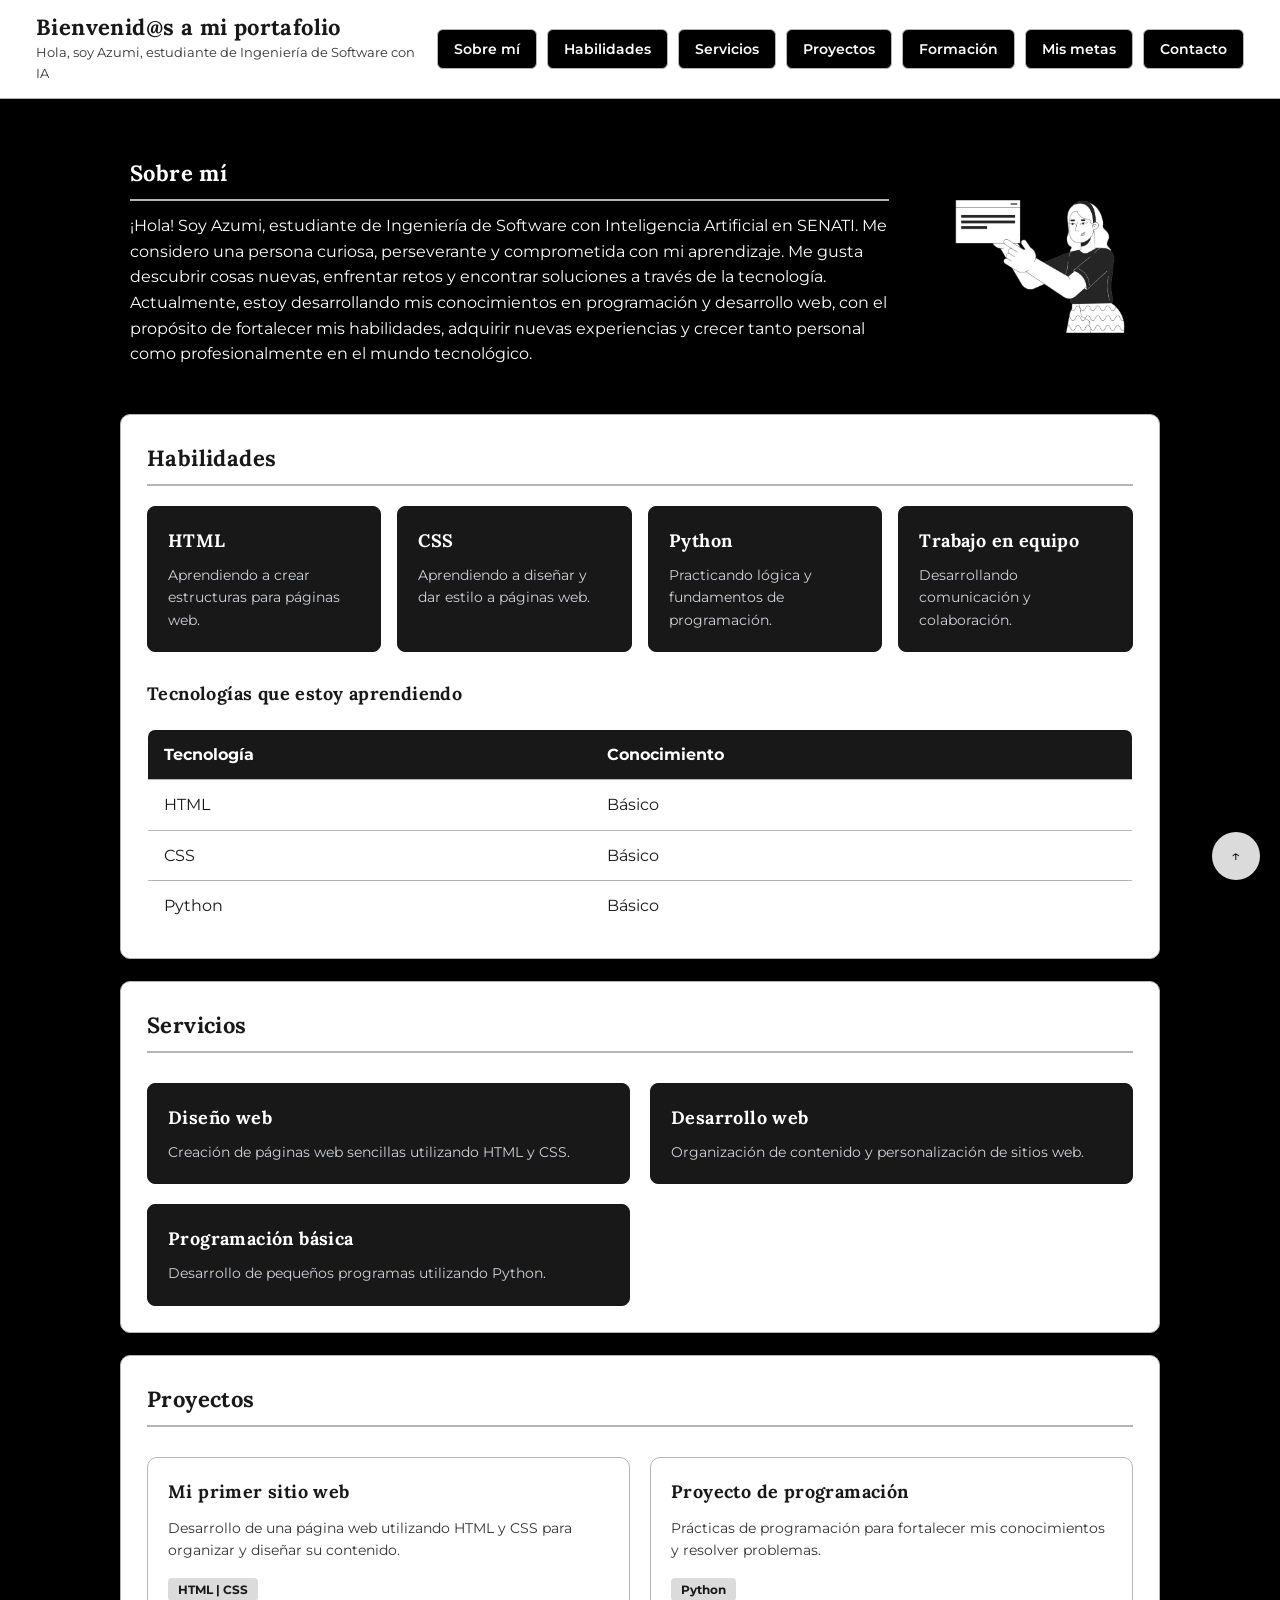
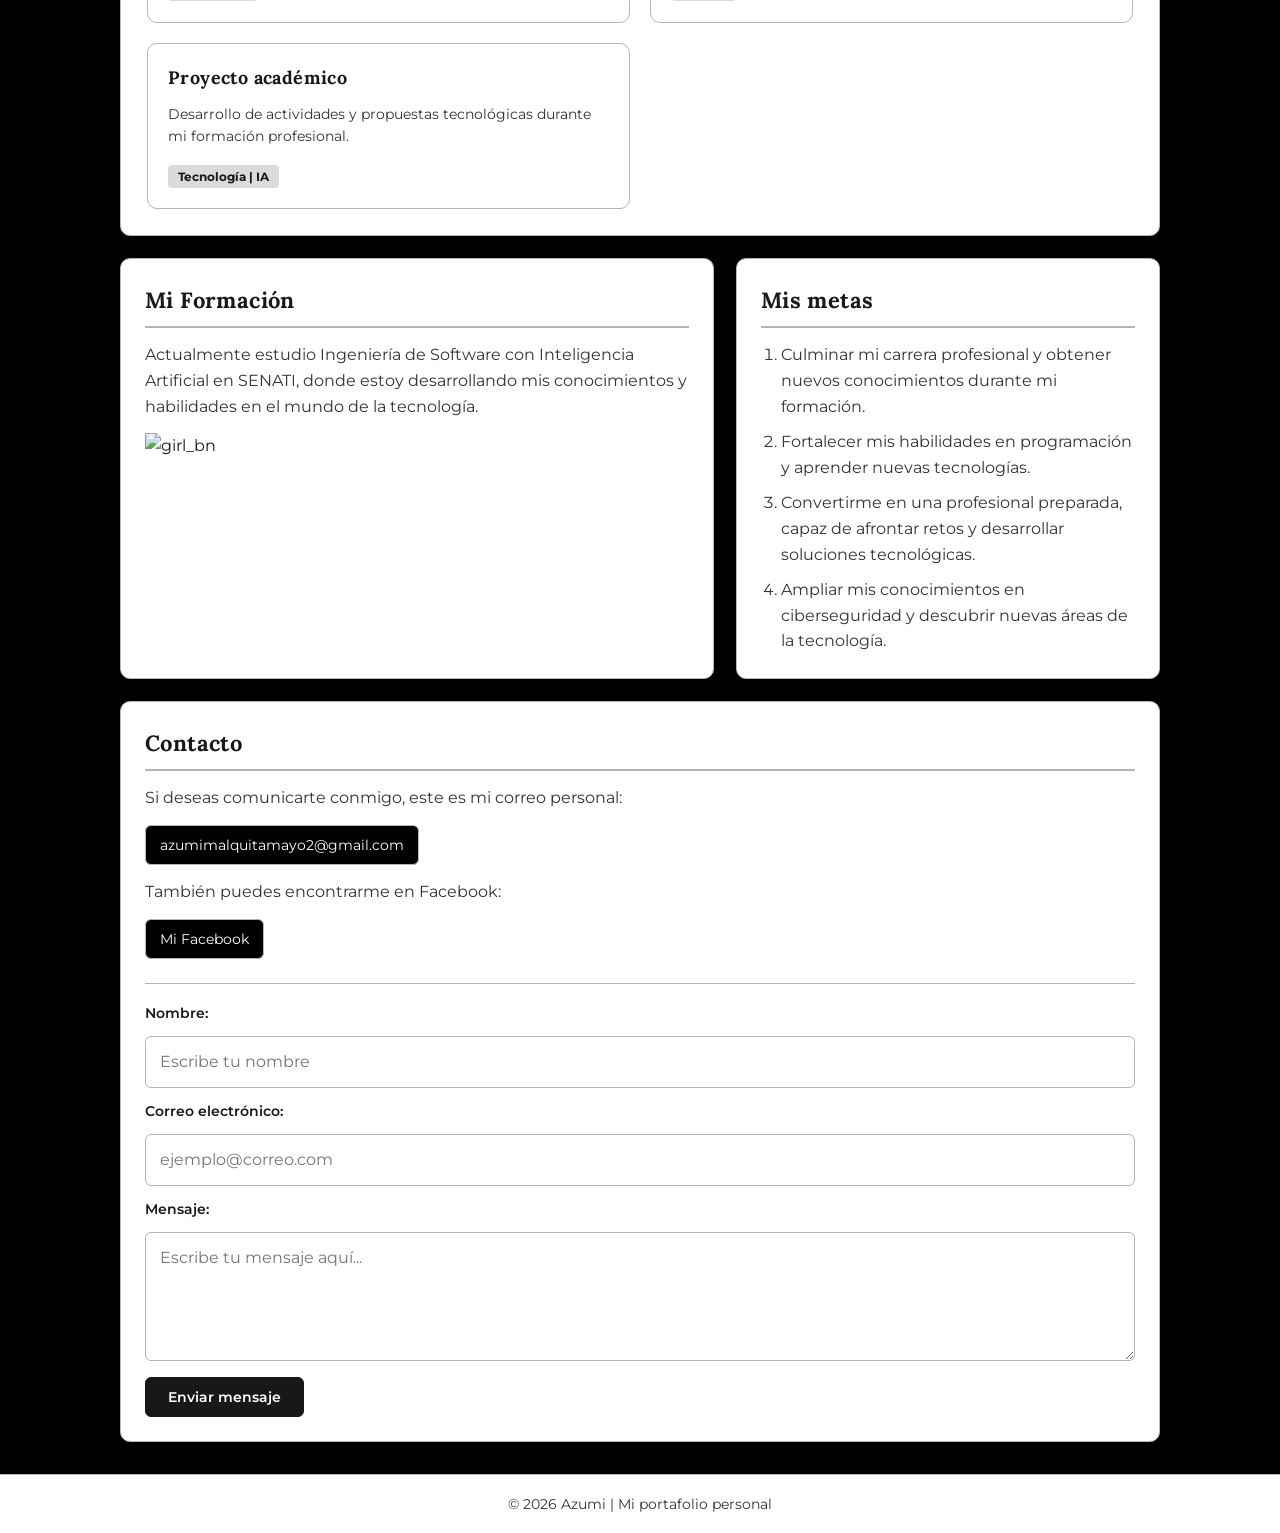
==== commit e0deece4: "ultimas modificaciones de diseño" ====
--- a/index.html
+++ b/index.html
@@ -1,4 +1,3 @@
-
 <!DOCTYPE html>
 <html lang="es">
 <head>
@@ -17,14 +16,15 @@
 <body>
 
     <header class="cabecera">
-       <h1>Bienvenid@s a mi portafolio</h1>
-       <p>Hola, soy Azumi,
-       estudiante de Ingeniería de Software con IA</p>
+        <h1>Bienvenid@s a mi portafolio</h1>
+        <p>Hola, soy Azumi, estudiante de Ingeniería de Software con IA</p>
         <nav class="menu">
             <a href="#sobre-mi">Sobre mí</a>
-            <a href="#intereses">Intereses</a>
             <a href="#habilidades">Habilidades</a>
+            <a href="#servicios">Servicios</a>
+            <a href="#proyectos">Proyectos</a>
             <a href="#formacion">Formación</a>
+            <a href="#mis-metas">Mis metas</a>
             <a href="#contacto">Contacto</a>
         </nav>
     </header>
@@ -32,34 +32,25 @@
     <main>
 
         <section class="hero-sobre-mi" id="sobre-mi">
-        <div class="hero-texto">
-        <h2 class="titulo-especial">Sobre mí</h2>
-        <p class="parrafo-especial">
-            ¡Hola! Soy Azumi, estudiante de Ingeniería de Software con Inteligencia Artificial en SENATI.
-            Me considero una persona curiosa, perseverante y comprometida con mi aprendizaje. 
-            Me gusta descubrir cosas nuevas, enfrentar retos y encontrar soluciones a través de la tecnología.
-            Actualmente, estoy desarrollando mis conocimientos en programación y desarrollo web, con el propósito de fortalecer mis habilidades, adquirir nuevas experiencias y crecer tanto personal como profesionalmente en el mundo tecnológico.
-        </p>
-      </div>
-
-        <div class="hero-imagen">
-        <img src="imagenes/girl_bn.png" 
-             alt="girl b/n" width="330">
-       </div>
-     </section>
-
-     <section class="seccion" id="intereses">
-    <h2>Mis intereses</h2>
-    <p>
-        Me interesa aprender sobre programación, desarrollo web, inteligencia artificial y ciberseguridad. 
-        También me gusta descubrir nuevas herramientas tecnológicas, conocer cómo funcionan los sistemas y aprender sobre la protección de la información..
-    </p>
-      </section>
+            <div class="hero-texto">
+                <h2 class="titulo-especial">Sobre mí</h2>
+                <p class="parrafo-especial">
+                    ¡Hola! Soy Azumi, estudiante de Ingeniería de Software con Inteligencia Artificial en SENATI.
+                    Me considero una persona curiosa, perseverante y comprometida con mi aprendizaje. 
+                    Me gusta descubrir cosas nuevas, enfrentar retos y encontrar soluciones a través de la tecnología.
+                    Actualmente, estoy desarrollando mis conocimientos en programación y desarrollo web, con el propósito de fortalecer mis habilidades, adquirir nuevas experiencias y crecer tanto personal como profesionalmente en el mundo tecnológico.
+                </p>
+            </div>
+
+            <div class="hero-imagen">
+                <img class="imagen" src="imagenes/girl_bn.png" alt="Ilustración de Azumi en blanco y negro">
+            </div>
+        </section>
+
         <section class="seccion" id="habilidades">
-            <h2>Mis habilidades</h2>
+            <h2>Habilidades</h2>
 
             <div class="contenedor-tarjetas">
-
                 <article class="tarjeta-servicio">
                     <h3>HTML</h3>
                     <p>Aprendiendo a crear estructuras para páginas web.</p>
@@ -79,7 +70,6 @@
                     <h3>Trabajo en equipo</h3>
                     <p>Desarrollando comunicación y colaboración.</p>
                 </article>
-
             </div>
 
             <h3 class="subtitulo">Tecnologías que estoy aprendiendo</h3>
@@ -108,17 +98,71 @@
             </table>
         </section>
 
+        <section class="seccion" id="servicios">
+            <h2>Servicios</h2>
+            
+            <div class="contenedor-servicios">
+                <article class="tarjeta-servicio">
+                    <h3>Diseño web</h3>
+                    <p>Creación de páginas web sencillas utilizando HTML y CSS.</p>
+                </article>
+
+                <article class="tarjeta-servicio">
+                    <h3>Desarrollo web</h3>
+                    <p>Organización de contenido y personalización de sitios web.</p>
+                </article>
+
+                <article class="tarjeta-servicio">
+                    <h3>Programación básica</h3>
+                    <p>Desarrollo de pequeños programas utilizando Python.</p>
+                </article>
+            </div>
+        </section>
+
+        <section class="seccion" id="proyectos">
+            <h2>Proyectos</h2>
+
+            <div class="contenedor-proyectos">
+                <article class="tarjeta-proyecto">
+                    <h3>Mi primer sitio web</h3>
+                    <p>
+                        Desarrollo de una página web utilizando
+                        HTML y CSS para organizar y diseñar su contenido.
+                    </p>
+                    <span>HTML | CSS</span>
+                </article>
+
+                <article class="tarjeta-proyecto">
+                    <h3>Proyecto de programación</h3>
+                    <p>
+                        Prácticas de programación para fortalecer
+                        mis conocimientos y resolver problemas.
+                    </p>
+                    <span>Python</span>
+                </article>
+
+                <article class="tarjeta-proyecto">
+                    <h3>Proyecto académico</h3>
+                    <p>
+                        Desarrollo de actividades y propuestas
+                        tecnológicas durante mi formación profesional.
+                    </p>
+                    <span>Tecnología | IA</span>
+                </article>
+            </div>
+        </section>
+
         <section class="tarjeta" id="formacion">
             <h2>Mi Formación</h2>
-
             <p>
-                Actualmente estudio Ingeniería de Software con Inteligencia Artificial en SENATI, donde estoy desarrollando mis conocimientos y habilidades en el mundo de la tecnología.
+                Actualmente estudio Ingeniería de Software con Inteligencia Artificial en SENATI, 
+                donde estoy desarrollando mis conocimientos y habilidades en el mundo de la tecnología.
             </p>
             <img src="https://static.vecteezy.com/system/resources/previews/056/289/479/non_2x/[base64].jpg"
-             alt="girl_bn" width="250">
-        </section>
-
-        <section class="tarjeta" id="metas">
+                 alt="girl_bn" width="200">
+        </section>
+
+        <section class="tarjeta" id="mis-metas">
             <h2>Mis metas</h2>
 
             <ol>
@@ -133,10 +177,10 @@
             <h2>Contacto</h2>
 
             <p>Si deseas comunicarte conmigo, este es mi correo personal:</p>
-            <a class="enlace-contacto" href="mailto:azumimalquitamayo2@gmail.com">mi_correo@gmail.com</a>
-
-            <p>También puedes encontrarme en facebook:</p>
-            <a class="enlace-contacto" href="https://www.facebook.com/">mi facebook</a>
+            <a class="enlace-contacto" href="mailto:azumimalquitamayo2@gmail.com">azumimalquitamayo2@gmail.com</a>
+
+            <p>También puedes encontrarme en Facebook:</p>
+            <a class="enlace-contacto" href="https://www.facebook.com/" target="_blank" rel="noopener noreferrer">Mi Facebook</a>
 
             <form action="#" method="post">
                 <label for="nombre">Nombre:</label>
@@ -157,7 +201,8 @@
     <footer class="pie">
         <p>© 2026 Azumi | Mi portafolio personal</p>
     </footer>
-<a href="#" class="volver-arriba" aria-label="Volver arriba">↑</a>
+
+    <a href="#" class="volver-arriba" aria-label="Volver arriba">↑</a>
 
 </body>
-</html>
+</html>
--- a/estilo.css
+++ b/estilo.css
@@ -1,30 +1,26 @@
 /* 1. VARIABLES DE COLOR */
-/* Guardamos los colores en :root para reutilizarlos con var() en todo el CSS */
 :root {
     --blanco-puro: #ffffff;  /* Blanco puro para cabecera, tarjetas, tabla e inputs */
     --fondo-claro: #000000;  /* Negro para el fondo general de la página */
     --superficie: #ffffff;   /* Blanco para el fondo de las tarjetas principales */
     --gris-borde: #b5b5b5;   /* Gris suave para bordes y líneas divisorias */
-    --gris-texto: #000000;   /* Negro para párrafos y textos secundarios */
+    --gris-texto: #333333;   /* Gris oscuro para mejor lectura en párrafos */
     --negro: #181818;        /* Negro suave para títulos, botones y tarjetas destacadas */
     --primario: #dbdbdb;     /* Gris claro para el botón volver arriba */
 }
 
 
 /* 2. REINICIO Y ESTILOS GENERALES */
-/* El asterisco (*) selecciona todos los elementos para quitar márgenes por defecto */
 * {
     box-sizing: border-box;
     margin: 0;
     padding: 0;
 }
 
-/* Hace que el desplazamiento al hacer clic en el menú sea suave */
 html {
     scroll-behavior: smooth;
 }
 
-/* Organizamos toda la página en columna con Flexbox */
 body {
     display: flex;
     flex-direction: column;
@@ -36,7 +32,6 @@
     line-height: 1.6;
 }
 
-/* Fuente moderna para todos los títulos */
 h1, h2, h3 {
     font-family: 'Lora', serif;
     letter-spacing: 0.4px;
@@ -46,7 +41,6 @@
     color: #ffffff;
 }
 
-/* Subtítulos con línea divisoria gris debajo */
 h2 {
     color: var(--negro);
     font-size: 22px;
@@ -66,7 +60,6 @@
 
 
 /* 3. CABECERA Y MENÚ DE NAVEGACIÓN */
-/* Usamos CSS Grid de 2 columnas: título a la izquierda y botones a la derecha */
 .cabecera {
     display: grid;
     grid-template-columns: 1fr auto;
@@ -82,7 +75,6 @@
     box-shadow: 0 2px 8px rgba(0, 0, 0, 0.04);
 }
 
-/* Título principal ubicado en la izquierda */
 .cabecera h1 {
     grid-column: 1;
     grid-row: 1;
@@ -91,7 +83,6 @@
     color: var(--negro);
 }
 
-/* Subtítulo debajo del título principal */
 .cabecera p {
     grid-column: 1;
     grid-row: 2;
@@ -100,7 +91,6 @@
     margin-top: 2px;
 }
 
-/* Menú de navegación a la derecha usando Flexbox */
 .menu {
     grid-column: 2;
     grid-row: 1 / 3;
@@ -111,7 +101,6 @@
     gap: 10px;
 }
 
-/* Estilo de botón para cada enlace del menú */
 .menu a {
     color: var(--blanco-puro);
     background-color: var(--fondo-claro);
@@ -124,11 +113,10 @@
     transition: all 0.25s ease;
 }
 
-/* Al pasar el cursor, el botón se vuelve blanco con letra negra */
 .menu a:hover {
     background-color: var(--blanco-puro);
     color: var(--negro);
-    border-color: var(--blanco-puro);
+    border-color: var(--negro);
     transform: translateY(-2px);
 }
 
@@ -145,14 +133,13 @@
     padding: 0 20px;
 }
 
-/* Solo Habilidades y Contacto ocupan las 2 columnas completas */
 .seccion,
 #contacto {
     grid-column: 1 / -1;
 }
 
 
-/* 5. TARJETAS Y SECCIONES (FLEXBOX) */
+/* 5. TARJETAS Y SECCIONES */
 .tarjeta {
     display: flex;
     flex-direction: column;
@@ -178,7 +165,7 @@
     width: 100%;
 }
 
-/* Sección Hero: texto a la izquierda (1fr) e imagen a la derecha (220px) en la misma fila */
+/* Sección Hero */
 #sobre-mi.hero-sobre-mi {
     grid-column: 1 / -1;
     display: grid;
@@ -220,12 +207,10 @@
 }
 
 .hero-imagen .imagen {
-    width: 155px;
-    height: 155px;
+    width: 200px;
+    height: 200px;
     border-radius: 14px;
-    border: 2px solid var(--gris-borde);
     object-fit: contain;
-    background-color: var(--blanco-puro);
     box-shadow: 0 6px 18px rgba(0, 0, 0, 0.06);
     transition: transform 0.35s ease;
 }
@@ -235,7 +220,7 @@
 }
 
 
-/* 6. SECCIÓN DE HABILIDADES (TARJETAS NEGRAS CON TEXTO BLANCO) */
+/* 6. SECCIONES DE HABILIDADES, SERVICIOS Y PROYECTOS */
 .seccion {
     display: flex;
     flex-direction: column;
@@ -254,6 +239,15 @@
     gap: 16px;
 }
 
+.contenedor-servicios,
+.contenedor-proyectos {
+    display: grid;
+    grid-template-columns: repeat(2, 1fr);
+    gap: 20px;
+    margin-top: 10px;
+}
+
+/* Tarjetas destacadas en negro (Habilidades y Servicios) */
 .tarjeta-servicio {
     display: flex;
     flex-direction: column;
@@ -280,6 +274,41 @@
 .tarjeta-servicio:hover {
     transform: translateY(-4px);
     box-shadow: 0 8px 18px rgba(0, 0, 0, 0.25);
+}
+
+/* Tarjetas de Proyectos (Fondo blanco con contraste corregido) */
+.tarjeta-proyecto {
+    background-color: var(--superficie);
+    border: 1px solid var(--gris-borde);
+    border-radius: 10px;
+    padding: 20px;
+    transition: transform 0.25s ease, border-color 0.25s ease;
+}
+
+.tarjeta-proyecto:hover {
+    transform: translateY(-3px);
+    border-color: var(--negro);
+}
+
+.tarjeta-proyecto h3 {
+    color: var(--negro);
+    margin-bottom: 10px;
+    font-size: 18px;
+}
+
+.tarjeta-proyecto p {
+    color: var(--gris-texto);
+    font-size: 14px;
+    margin-bottom: 15px;
+}
+
+.tarjeta-proyecto span {
+    color: var(--negro);
+    background-color: var(--primario);
+    padding: 4px 10px;
+    border-radius: 4px;
+    font-size: 12px;
+    font-weight: 700;
 }
 
 .subtitulo {
@@ -437,6 +466,7 @@
     color: rgb(2, 2, 2);
     border-radius: 50%;
     text-decoration: none;
+    box-shadow: 0 4px 10px rgba(0,0,0,0.3);
 }
 
 
@@ -506,4 +536,9 @@
         max-width: 140px;
         height: auto;
     }
-}
+
+    .contenedor-servicios,
+    .contenedor-proyectos {
+        grid-template-columns: 1fr;
+    }
+}
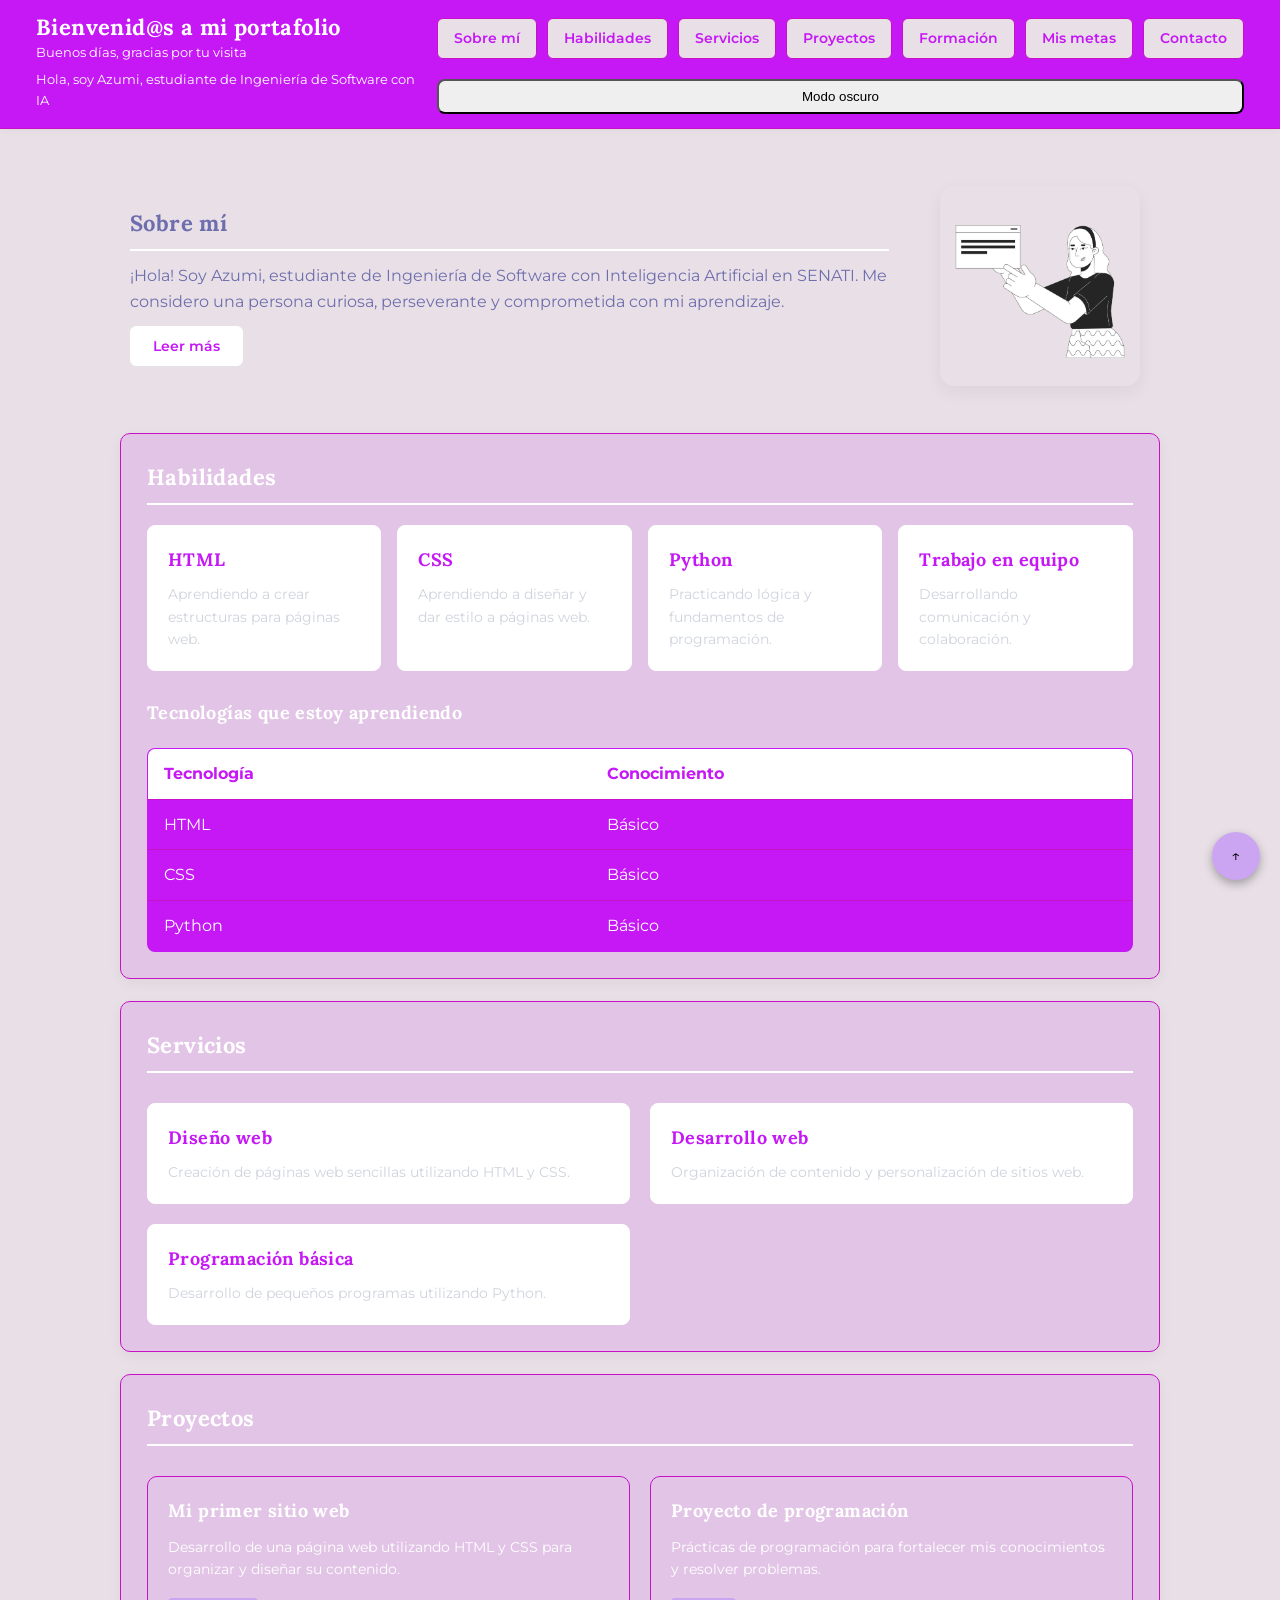
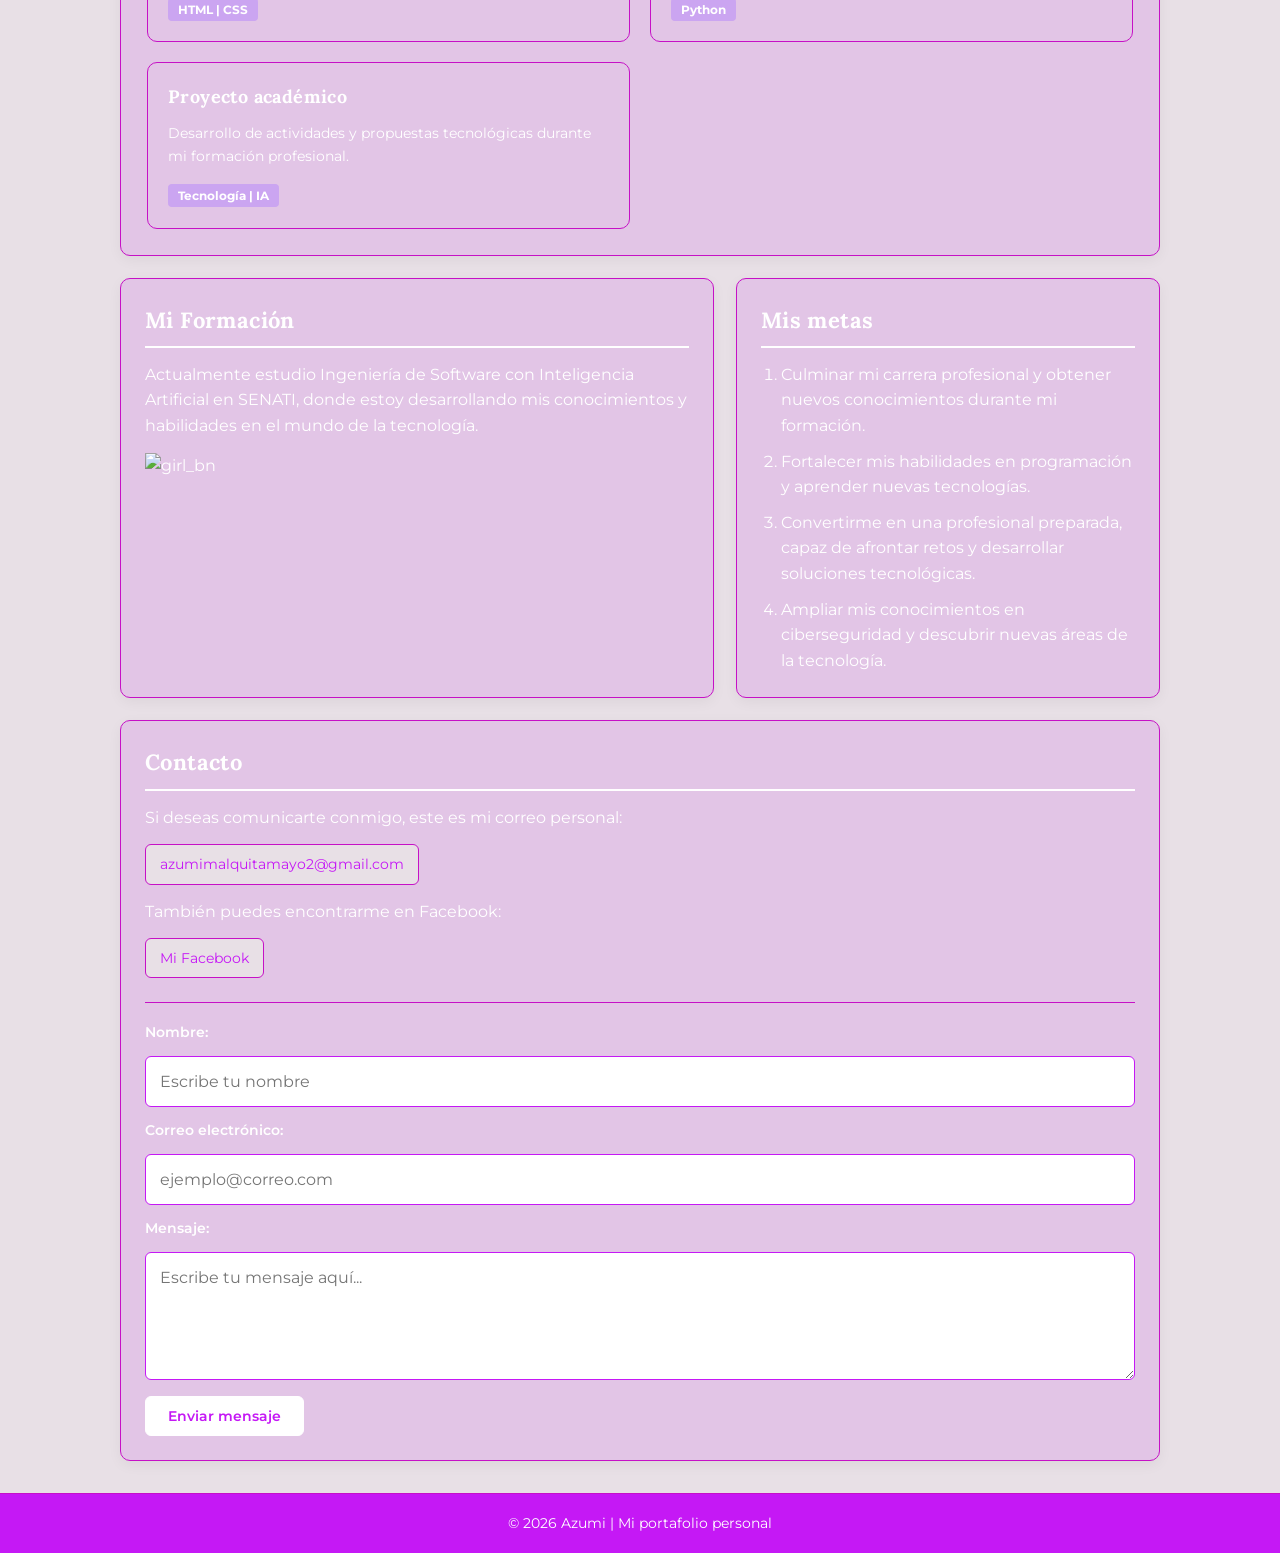
==== commit 57cd6bcb: "boton de leer mas ,modo osuro,arreglo en servicio" ====
--- a/index.html
+++ b/index.html
@@ -11,13 +11,19 @@
     <link href="https://fonts.googleapis.com/css2?family=Lora:wght@400;500;600;700&family=Montserrat:wght@400;500;600;700&display=swap" rel="stylesheet">
 
     <link rel="stylesheet" href="estilo.css">
+    <script src="js/app.js" defer></script>
+
+
 </head>
 
 <body>
 
     <header class="cabecera">
+        <p class="saludo" id="saludo">Hola</p>
         <h1>Bienvenid@s a mi portafolio</h1>
-        <p>Hola, soy Azumi, estudiante de Ingeniería de Software con IA</p>
+
+        <div><p>Hola, soy Azumi, estudiante de Ingeniería de Software con IA</p>
+        </div>
         <nav class="menu">
             <a href="#sobre-mi">Sobre mí</a>
             <a href="#habilidades">Habilidades</a>
@@ -27,6 +33,8 @@
             <a href="#mis-metas">Mis metas</a>
             <a href="#contacto">Contacto</a>
         </nav>
+        <button class="boton-tema"
+                   id="boton-tema">Modo oscuro</button>
     </header>
 
     <main>
@@ -37,9 +45,12 @@
                 <p class="parrafo-especial">
                     ¡Hola! Soy Azumi, estudiante de Ingeniería de Software con Inteligencia Artificial en SENATI.
                     Me considero una persona curiosa, perseverante y comprometida con mi aprendizaje. 
-                    Me gusta descubrir cosas nuevas, enfrentar retos y encontrar soluciones a través de la tecnología.
-                    Actualmente, estoy desarrollando mis conocimientos en programación y desarrollo web, con el propósito de fortalecer mis habilidades, adquirir nuevas experiencias y crecer tanto personal como profesionalmente en el mundo tecnológico.
                 </p>
+               <p class="extra oculto parrafo-especial">
+                 Me gusta descubrir cosas nuevas, enfrentar retos y encontrar soluciones a través de la tecnología.
+                 Actualmente, estoy desarrollando mis conocimientos en programación y desarrollo web, con el propósito de fortalecer mis habilidades, adquirir nuevas experiencias y crecer tanto personal como profesionalmente en el mundo tecnológico.
+              </p>
+                <button class="boton" id="leer-mas" type="button">Leer más</button>
             </div>
 
             <div class="hero-imagen">
@@ -100,23 +111,8 @@
 
         <section class="seccion" id="servicios">
             <h2>Servicios</h2>
-            
-            <div class="contenedor-servicios">
-                <article class="tarjeta-servicio">
-                    <h3>Diseño web</h3>
-                    <p>Creación de páginas web sencillas utilizando HTML y CSS.</p>
-                </article>
-
-                <article class="tarjeta-servicio">
-                    <h3>Desarrollo web</h3>
-                    <p>Organización de contenido y personalización de sitios web.</p>
-                </article>
-
-                <article class="tarjeta-servicio">
-                    <h3>Programación básica</h3>
-                    <p>Desarrollo de pequeños programas utilizando Python.</p>
-                </article>
-            </div>
+
+            <div class="fila" id="servicios-lista"></div>
         </section>
 
         <section class="seccion" id="proyectos">
--- a/estilo.css
+++ b/estilo.css
@@ -1,17 +1,17 @@
 /* 1. VARIABLES DE COLOR */
 :root {
-    --blanco-puro: #ffffff;  /* Blanco puro para cabecera, tarjetas, tabla e inputs */
-    --fondo-claro: #000000;  /* Negro para el fondo general de la página */
-    --superficie: #ffffff;   /* Blanco para el fondo de las tarjetas principales */
-    --gris-borde: #b5b5b5;   /* Gris suave para bordes y líneas divisorias */
-    --gris-texto: #333333;   /* Gris oscuro para mejor lectura en párrafos */
-    --negro: #181818;        /* Negro suave para títulos, botones y tarjetas destacadas */
-    --primario: #dbdbdb;     /* Gris claro para el botón volver arriba */
+    --blanco-puro: #c518f5;  /* Blanco puro para cabecera, tarjetas, tabla e inputs */
+    --fondo-claro:#e8e0e6;  /* Negro para el fondo general de la página */
+    --superficie: #e2c5e6;   /* Blanco para el fondo de las tarjetas principales */
+    --gris-borde:#c611c6;   /* Gris suave para bordes y líneas divisorias */
+    --gris-texto: #ffffff;   /* Gris oscuro para mejor lectura en párrafos */
+    --negro:#ffffff ;        /* Negro suave para títulos, botones y tarjetas destacadas */
+    --primario: #cba5f1;     /* Gris claro para el botón volver arriba */
 }
 
 
 /* 2. REINICIO Y ESTILOS GENERALES */
-* {
+*{
     box-sizing: border-box;
     margin: 0;
     padding: 0;
@@ -38,14 +38,14 @@
 }
 
 .titulo-especial {
-    color: #ffffff;
+    color: #6e6dad;
 }
 
 h2 {
     color: var(--negro);
     font-size: 22px;
     font-weight: 700;
-    border-bottom: 2px solid var(--gris-borde);
+    border-bottom: 2px solid var(--negro);
     padding-bottom: 8px;
     width: 100%;
 }
@@ -55,7 +55,7 @@
 }
 
 .parrafo-especial {
-    color: #ffffff;
+    color: #6e6dad;
 }
 
 
@@ -297,7 +297,7 @@
 }
 
 .tarjeta-proyecto p {
-    color: var(--gris-texto);
+    color: var(--negro);
     font-size: 14px;
     margin-bottom: 15px;
 }
@@ -416,9 +416,9 @@
 textarea {
     width: 100%;
     padding: 12px 14px;
-    background-color: var(--blanco-puro);
-    color: var(--negro);
-    border: 1px solid var(--gris-borde);
+    background-color: var(--negro);
+    color: var(--negro);
+    border: 1px solid var(--blanco-puro);
     border-radius: 6px;
     font: inherit;
     transition: border-color 0.25s ease;
@@ -541,4 +541,67 @@
     .contenedor-proyectos {
         grid-template-columns: 1fr;
     }
-}+}
+/* 19. Modo oscuro */
+.boton-tema {
+margin-top: 1rem;
+padding: 0.5rem 1rem;
+border-radius: 8px;
+cursor: pointer;
+}
+body.oscuro {
+--blanco-puro: #a3a6fa;
+--fondo-claro: #000000;
+--superficie: #000000;
+--gris-borde:#a3a6fa;
+--gris-texto: #ffffff;
+--negro:      #8e77f6;
+--primario: #a3a6fa;
+}
+body.oscuro .tarjeta { background-color: #000000; }
+/* Clase para ocultar elementos */
+.oculto {
+    display: none;
+}
+
+/* Estilos para la fila y mini-tarjetas de servicios */
+.fila {
+    display: grid;
+    grid-template-columns: repeat(2, 1fr);
+    gap: 20px;
+    margin-top: 10px;
+}
+
+.mini-tarjeta {
+    display: flex;
+    flex-direction: column;
+    justify-content: flex-start;
+    gap: 8px;
+    padding: 20px;
+    background-color: var(--negro);
+    color: var(--blanco-puro);
+    border: 1px solid var(--negro);
+    border-radius: 8px;
+    transition: transform 0.25s ease, box-shadow 0.25s ease;
+}
+
+.mini-tarjeta h3 {
+    color: var(--blanco-puro);
+    font-size: 18px;
+}
+
+.mini-tarjeta p {
+    color: #cfd3dc;
+    font-size: 14px;
+}
+
+.mini-tarjeta:hover {
+    transform: translateY(-4px);
+    box-shadow: 0 8px 18px rgba(0, 0, 0, 0.25);
+}
+
+@media (max-width: 720px) {
+    .fila {
+        grid-template-columns: 1fr;
+    }
+}
